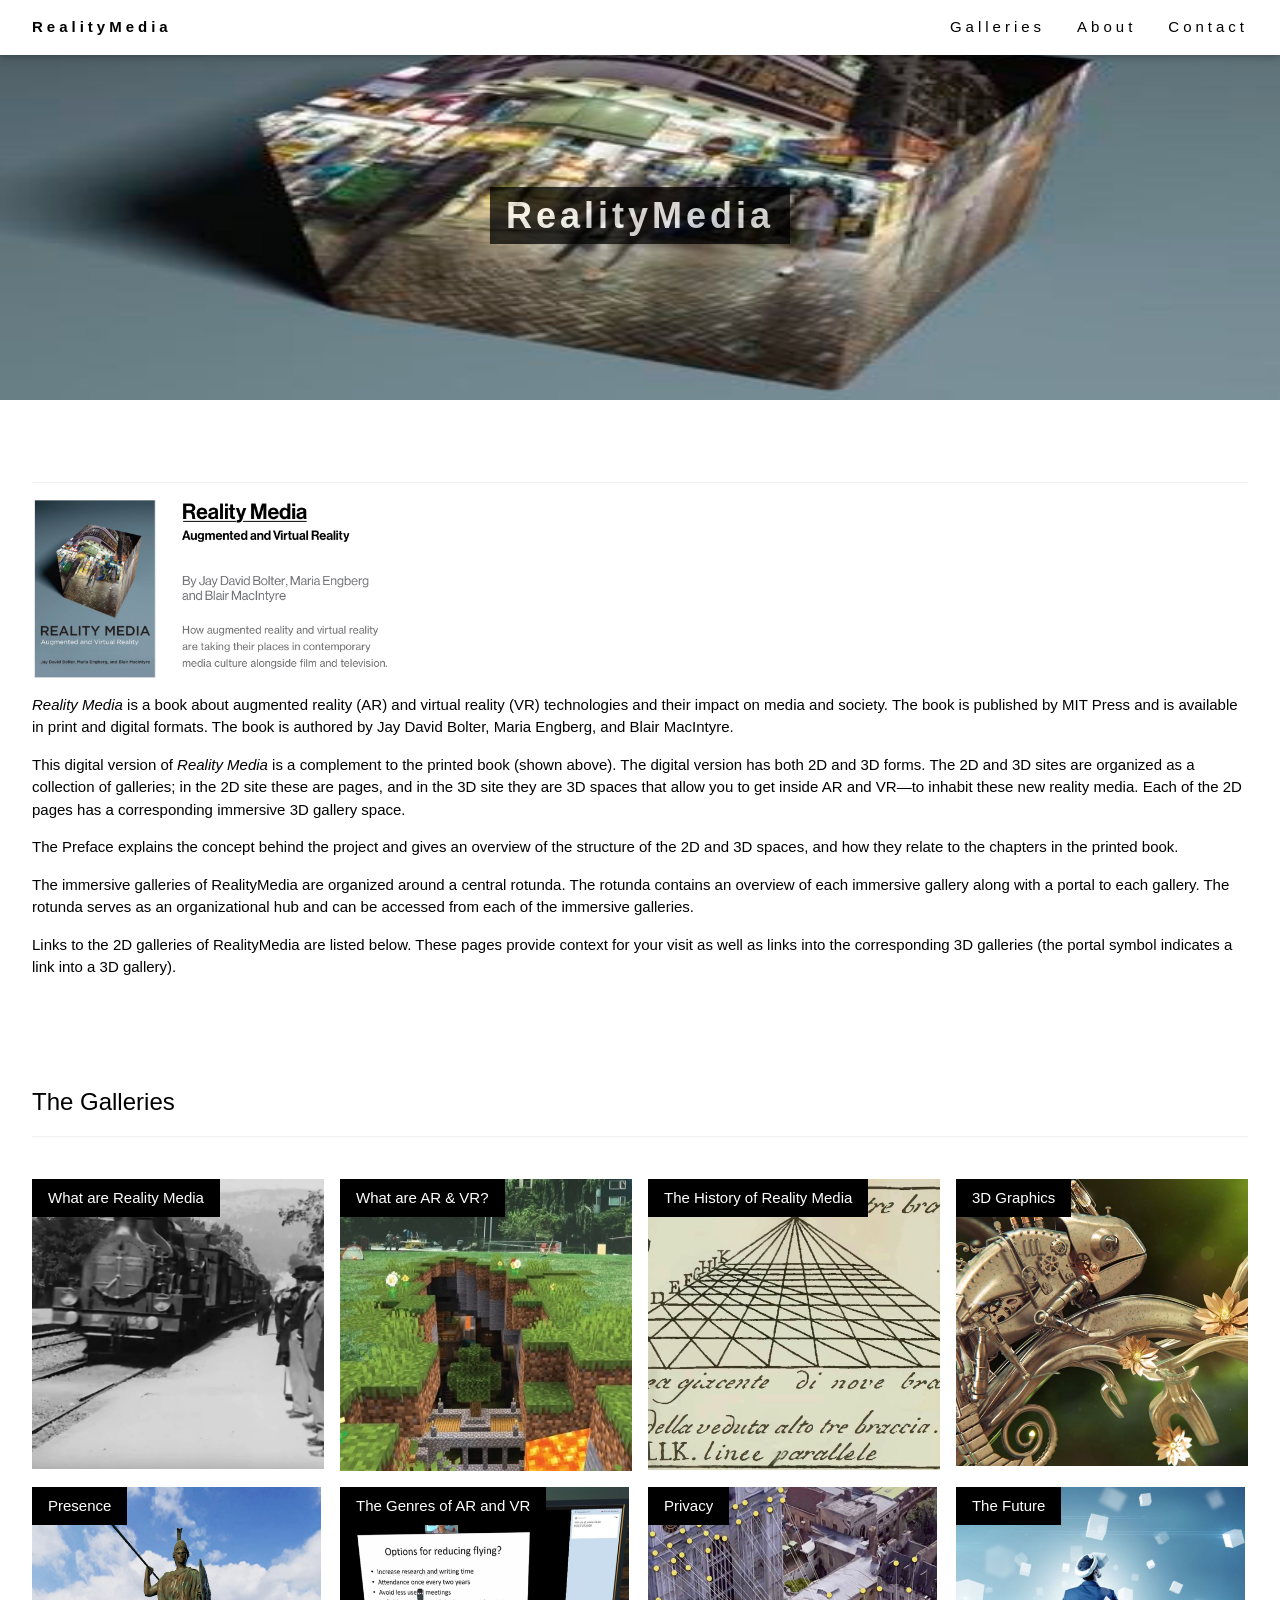
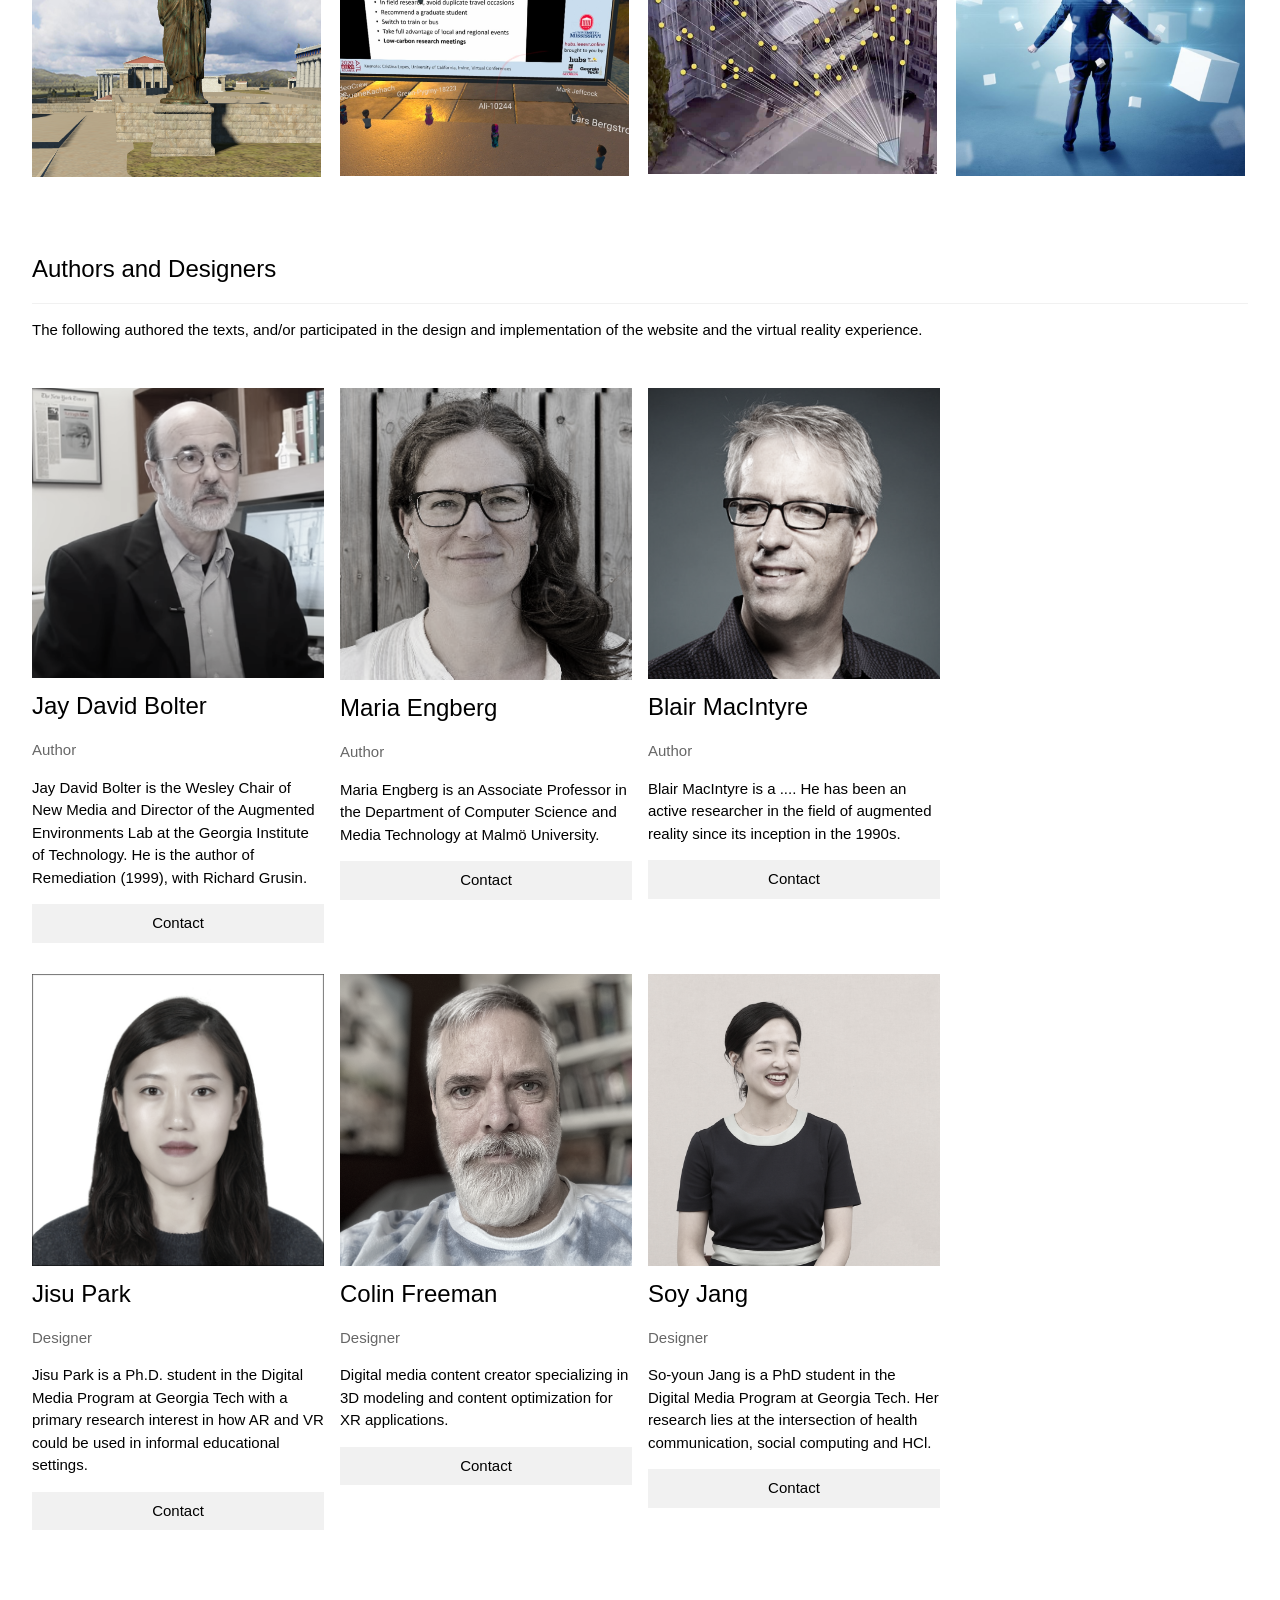
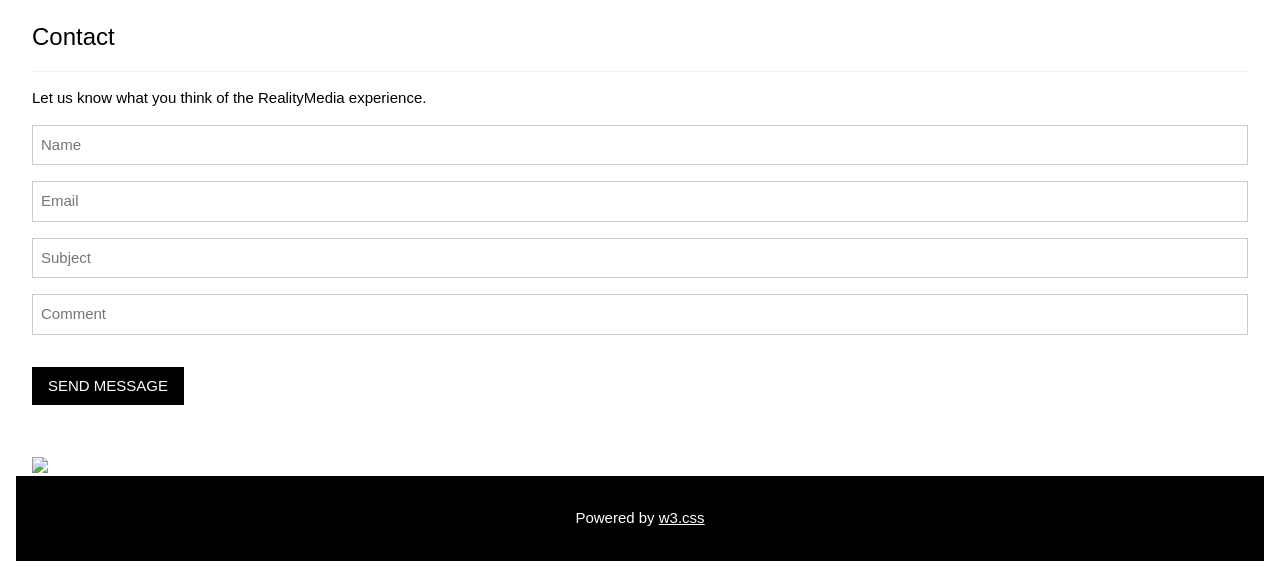
==== index.html @ 4203e42a "text and graphics Worked on text and graphics in index.html and the realitymedia content page." ====
<!DOCTYPE html>
<html>
<head>
<title>Reality Media</title>
<meta charset="UTF-8">
<meta name="viewport" content="width=device-width, initial-scale=1">
<link rel="stylesheet" href="https://www.w3schools.com/w3css/4/w3.css">
</head>
<body>

<!-- Navbar (sit on top) -->
<div class="w3-top">
  <div class="w3-bar w3-white w3-wide w3-padding w3-card">
    <a href="#home" class="w3-bar-item w3-button"><b>RealityMedia</b></a>
    <!-- Float links to the right. Hide them on small screens -->
    <div class="w3-right w3-hide-small">
      <a href="#chapters" class="w3-bar-item w3-button">Galleries</a>
      <a href="#about" class="w3-bar-item w3-button">About</a>
      <a href="#contact" class="w3-bar-item w3-button">Contact</a>
    </div>
  </div>
</div>

<!-- Header -->
<header class="w3-display-container w3-content w3-wide" style="max-width:1500px;" id="home">
  <img class="w3-image" src="assets/thumbnail/book-cover.jpg" alt="Splash" style="width: 100%;height: 400px">
  <div class="w3-display-middle w3-margin-top w3-center">
    <h1 class="w3-xxlarge w3-text-white"><span class="w3-padding w3-black w3-opacity-min"><b>RealityMedia</b></span></h1>
  </div>
</header>

<!-- Page content -->
<div class="w3-content w3-padding" style="max-width:1564px">

  <!-- Precis Section -->
  <div class="w3-container w3-padding-32" id="teaser">
    <h3 class="w3-border-bottom w3-border-light-grey w3-padding-16"></h3>
    <p></p>
    <div class="right-side">
      <a class="exlink" href="https://mitpress.mit.edu/books/reality-media"><img src="assets/book/mit-press-image.png" style="width: 30%" ></img></a>
    </div>
    <p>
      <i>Reality Media</i> is a book about augmented reality (AR) and virtual reality (VR) technologies and their impact on media and society. The book is published by MIT Press and is available in print and digital formats. The book is authored by Jay David Bolter, Maria Engberg, and Blair MacIntyre.
    <p>
      This digital version of <i>Reality Media</i> is a complement to the printed book (shown above). The digital version has both 2D and 3D forms.
      The 2D and 3D sites are organized as a collection of galleries; in the 2D site these are pages, and in the 3D site they are 3D spaces that allow you to get inside AR and VR—to inhabit these new reality media. Each of the 2D pages has a corresponding immersive 3D gallery space.
    </p>
    <p>
      The Preface explains the concept behind the project and gives an overview of the structure of the 2D and 3D spaces, and how they relate to the chapters in the printed book.
    </p>
    <p>
      The immersive galleries of RealityMedia are organized around a central rotunda. The rotunda contains an overview of each immersive gallery along with a portal to each gallery. The rotunda serves as an organizational hub and can be accessed from each of the immersive galleries.
    </p>
    <p>
      Links to the 2D galleries of RealityMedia are listed below. These pages provide context for your visit as well as links into the corresponding 3D galleries (the portal symbol  indicates a link into a 3D gallery).
    </p>
  </div>
  <!-- Project Section -->
  <div class="w3-container w3-padding-32" id="chapters">
    <h3 class="w3-border-bottom w3-border-light-grey w3-padding-16">The Galleries</h3>
  </div>

  <div class="w3-row-padding">
    <div class="w3-col l3 m6 w3-margin-bottom">
      <div class="w3-display-container">
        <div class="w3-display-topleft w3-black w3-padding">What are Reality Media</div>
        <img src="assets/hero/laciotat_still.png" alt="Degrees" style="width:100%">
      </div>
    </div>
    
    <div class="w3-col l3 m6 w3-margin-bottom">
      <div class="w3-display-container">
        <div class="w3-display-topleft w3-black w3-padding">What are AR & VR?</div>
        <img src="assets/hero/ch1-minecraft-ar.jpg" alt="Minecraft" style="width:100%">
      </div>
    </div>
    <div class="w3-col l3 m6 w3-margin-bottom">
      <div class="w3-display-container">
        <div class="w3-display-topleft w3-black w3-padding">The History of Reality Media</div>
        <img src="assets/hero/ch2-brunelleschi.jpg" alt="History" style="width:100%">
      </div>
    </div>
    <div class="w3-col l3 m6 w3-margin-bottom">
      <div class="w3-display-container">
        <div class="w3-display-topleft w3-black w3-padding">3D Graphics</div>
        <img src="assets/hero/ch3-zaki-lizard.jpg" alt="Graphics" style="width:100%">
      </div>
    </div>
  </div>

  <div class="w3-row-padding">
    <div class="w3-col l3 m6 w3-margin-bottom">
      <div class="w3-display-container">
        <div class="w3-display-topleft w3-black w3-padding">Presence</div>
        <img src="assets/hero/ch5-promachos.png" alt="Presence" style="width:99%">
      </div>
    </div>
    <div class="w3-col l3 m6 w3-margin-bottom">
      <div class="w3-display-container">
        <div class="w3-display-topleft w3-black w3-padding">The Genres of AR and VR</div>
        <img src="assets/hero/ch6-genres.jpg" alt="Genres" style="width:99%">
      </div>
    </div>
    <div class="w3-col l3 m6 w3-margin-bottom">
      <div class="w3-display-container">
        <div class="w3-display-topleft w3-black w3-padding">Privacy</div>
        <img src="assets/hero/ch9-privacy.jpg" alt="Privacy" style="width:99%">
      </div>
    </div>
    <div class="w3-col l3 m6 w3-margin-bottom">
      <div class="w3-display-container">
        <div class="w3-display-topleft w3-black w3-padding">The Future</div>
        <img src="assets/hero/ch10-future.jpg" alt="Future" style="width:99%">
      </div>
    </div>
  </div>
  
  <!-- About Section -->
  <div class="w3-container w3-padding-32" id="about">
    <h3 class="w3-border-bottom w3-border-light-grey w3-padding-16">Authors and Designers</h3>
    <p> The following authored the texts, and/or participated in the design and implementation of the website and the virtual reality experience.</p>
    </p>
  </div>
  <!-- Authors Row -->
  <div class="w3-row-padding w3-grayscale">
    <div class="w3-col l3 m6 w3-margin-bottom">
      <img src="assets/book/ch-authors/jay.png" alt="Jay" style="width:100%">
      <h3>Jay David Bolter</h3>
      <p class="w3-opacity">Author</p>
      <p>Jay David Bolter is the Wesley Chair of New Media and Director of the Augmented Environments Lab at the Georgia Institute of Technology. He is the author of Remediation (1999), with Richard Grusin.</p>
      <p><button class="w3-button w3-light-grey w3-block">Contact</button></p>
    </div>
    <div class="w3-col l3 m6 w3-margin-bottom">
      <img src="assets/book/ch-authors/maria.jpg" alt="Maria" style="width:100%">
      <h3>Maria Engberg</h3>
      <p class="w3-opacity">Author</p>
      <p>Maria Engberg is an Associate Professor in the Department of Computer Science and Media Technology at Malmö University.</p>
      <p><button class="w3-button w3-light-grey w3-block">Contact</button></p>
    </div>
    <div class="w3-col l3 m6 w3-margin-bottom">
      <img src="assets/book/ch-authors/blair-dark-glasses.png" alt="Blair" style="width:100%">
      <h3>Blair MacIntyre</h3>
      <p class="w3-opacity">Author</p>
      <p>Blair MacIntyre is a .... He has been an active researcher in the field of augmented reality since its inception in the 1990s.</p>
      <p><button class="w3-button w3-light-grey w3-block">Contact</button></p>
    </div>
  </div>
  <!-- Designers Row -->
  <div class="w3-row-padding w3-grayscale">
    <div class="w3-col l3 m6 w3-margin-bottom">
      <img src="assets/book/ch-authors/jisu.png" alt="Jisu" style="width:100%">
      <h3>Jisu Park</h3>
      <p class="w3-opacity">Designer</p>
      <p>Jisu Park is a Ph.D. student in the Digital Media Program at Georgia Tech with a primary research interest in how AR and VR could be used in informal educational settings.</p>
      <p><button class="w3-button w3-light-grey w3-block">Contact</button></p>
    </div>
    <div class="w3-col l3 m6 w3-margin-bottom">
      <img src="assets/book/ch-authors/colin.png" alt="Colin" style="width:100%">
      <h3>Colin Freeman</h3>
      <p class="w3-opacity">Designer</p>
      <p>Digital media content creator specializing in 3D modeling and content optimization for XR applications.</p>
      <p><button class="w3-button w3-light-grey w3-block">Contact</button></p>
    </div>
    <div class="w3-col l3 m6 w3-margin-bottom">
      <img src="assets/book/ch-authors/soy.png" alt="Soy" style="width:100%">
      <h3>Soy Jang</h3>
      <p class="w3-opacity">Designer</p>
      <p>So-youn Jang is a PhD student in the Digital Media Program at Georgia Tech. Her research lies at the intersection of health communication, social computing and HCl.</p>
      <p><button class="w3-button w3-light-grey w3-block">Contact</button></p>
    </div>
  </div>
  <!-- Contact Section -->
  <div class="w3-container w3-padding-32" id="contact">
    <h3 class="w3-border-bottom w3-border-light-grey w3-padding-16">Contact</h3>
    <p>Let us know what you think of the RealityMedia experience.</p>
    <form action="/action_page.php" target="_blank">
      <input class="w3-input w3-border" type="text" placeholder="Name" required name="Name">
      <input class="w3-input w3-section w3-border" type="text" placeholder="Email" required name="Email">
      <input class="w3-input w3-section w3-border" type="text" placeholder="Subject" required name="Subject">
      <input class="w3-input w3-section w3-border" type="text" placeholder="Comment" required name="Comment">
      <button class="w3-button w3-black w3-section" type="submit">
        <i class="fa fa-paper-plane"></i> SEND MESSAGE
      </button>
    </form>
  </div>
  
<!-- Image of location/map -->
<div class="w3-container">
  <img src="/w3images/map.jpg" class="w3-image" style="width:100%">
</div>

<!-- Footer -->
<footer class="w3-center w3-black w3-padding-16">
  <p>Powered by <a href="https://www.w3schools.com/w3css/default.asp" title="W3.CSS" target="_blank" class="w3-hover-text-green">w3.css</a></p>
</footer>
<!-- End page content -->
</div>

</body>
</html>
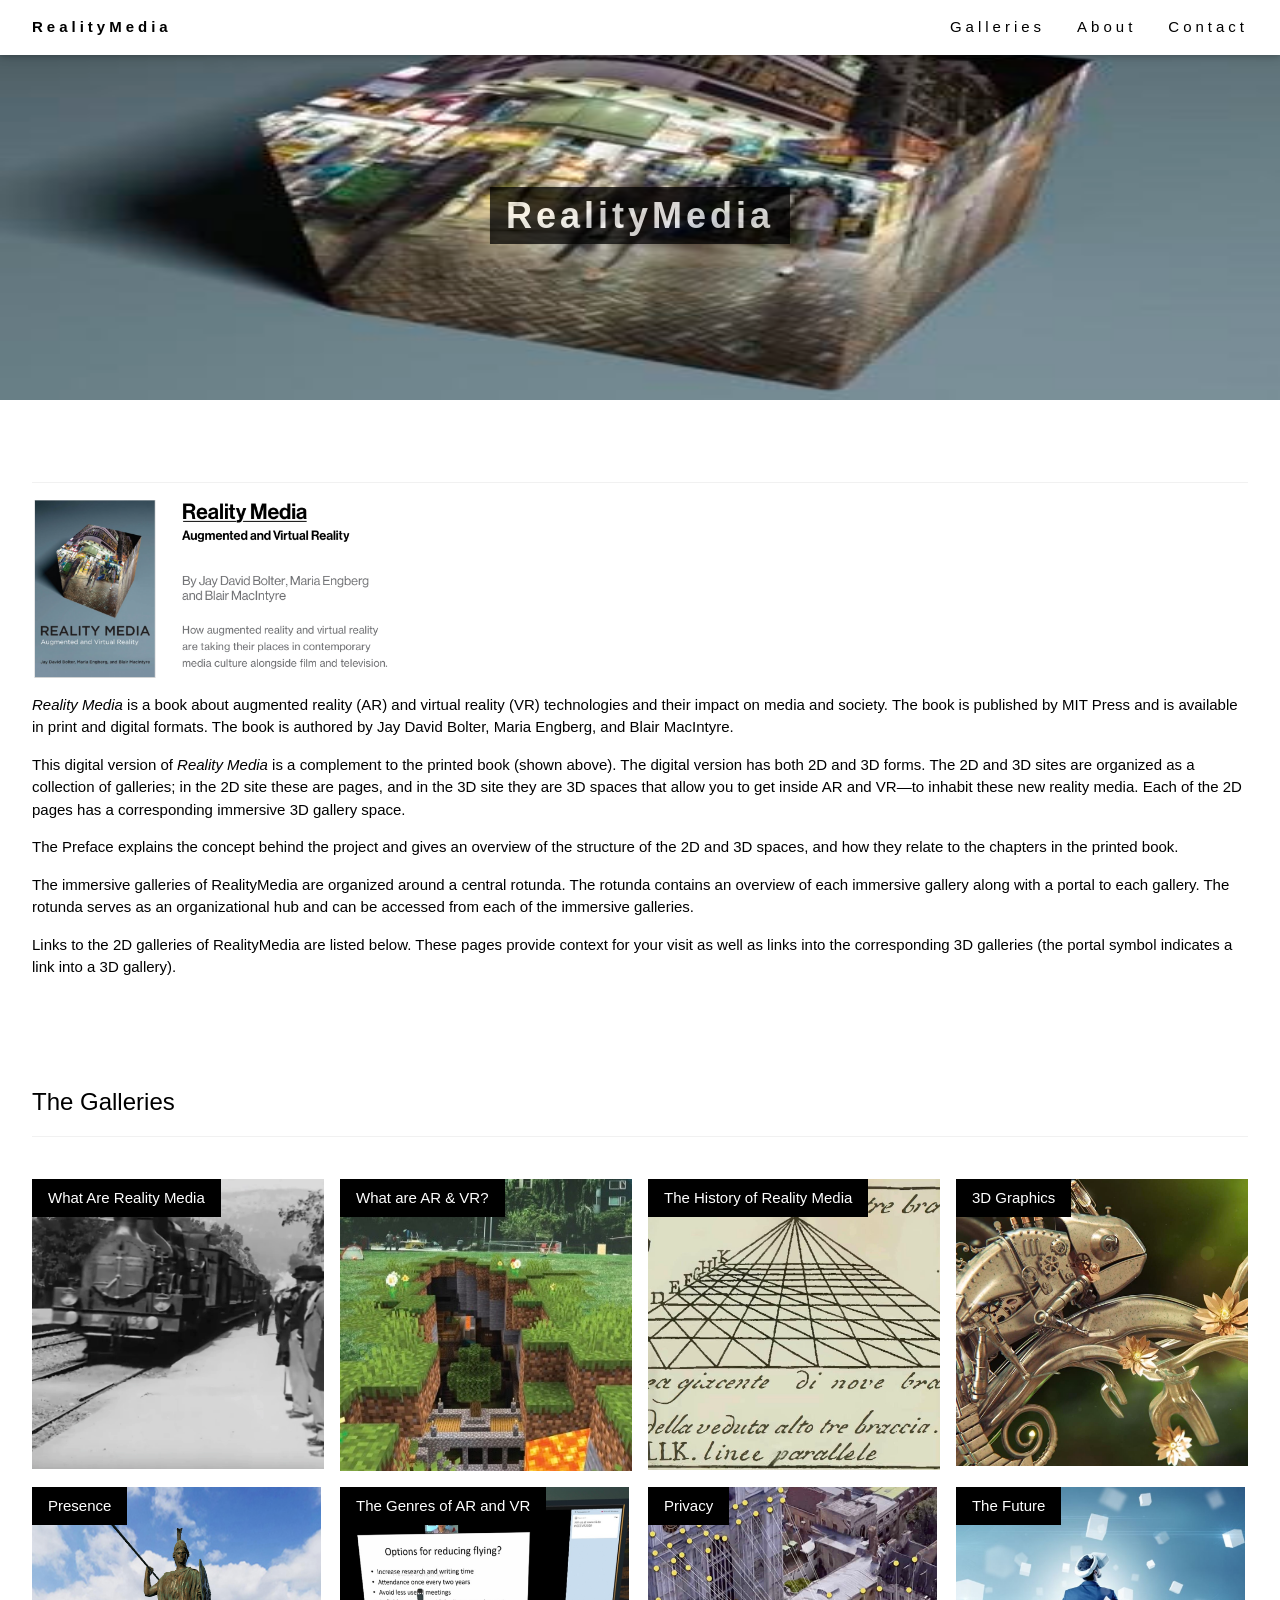
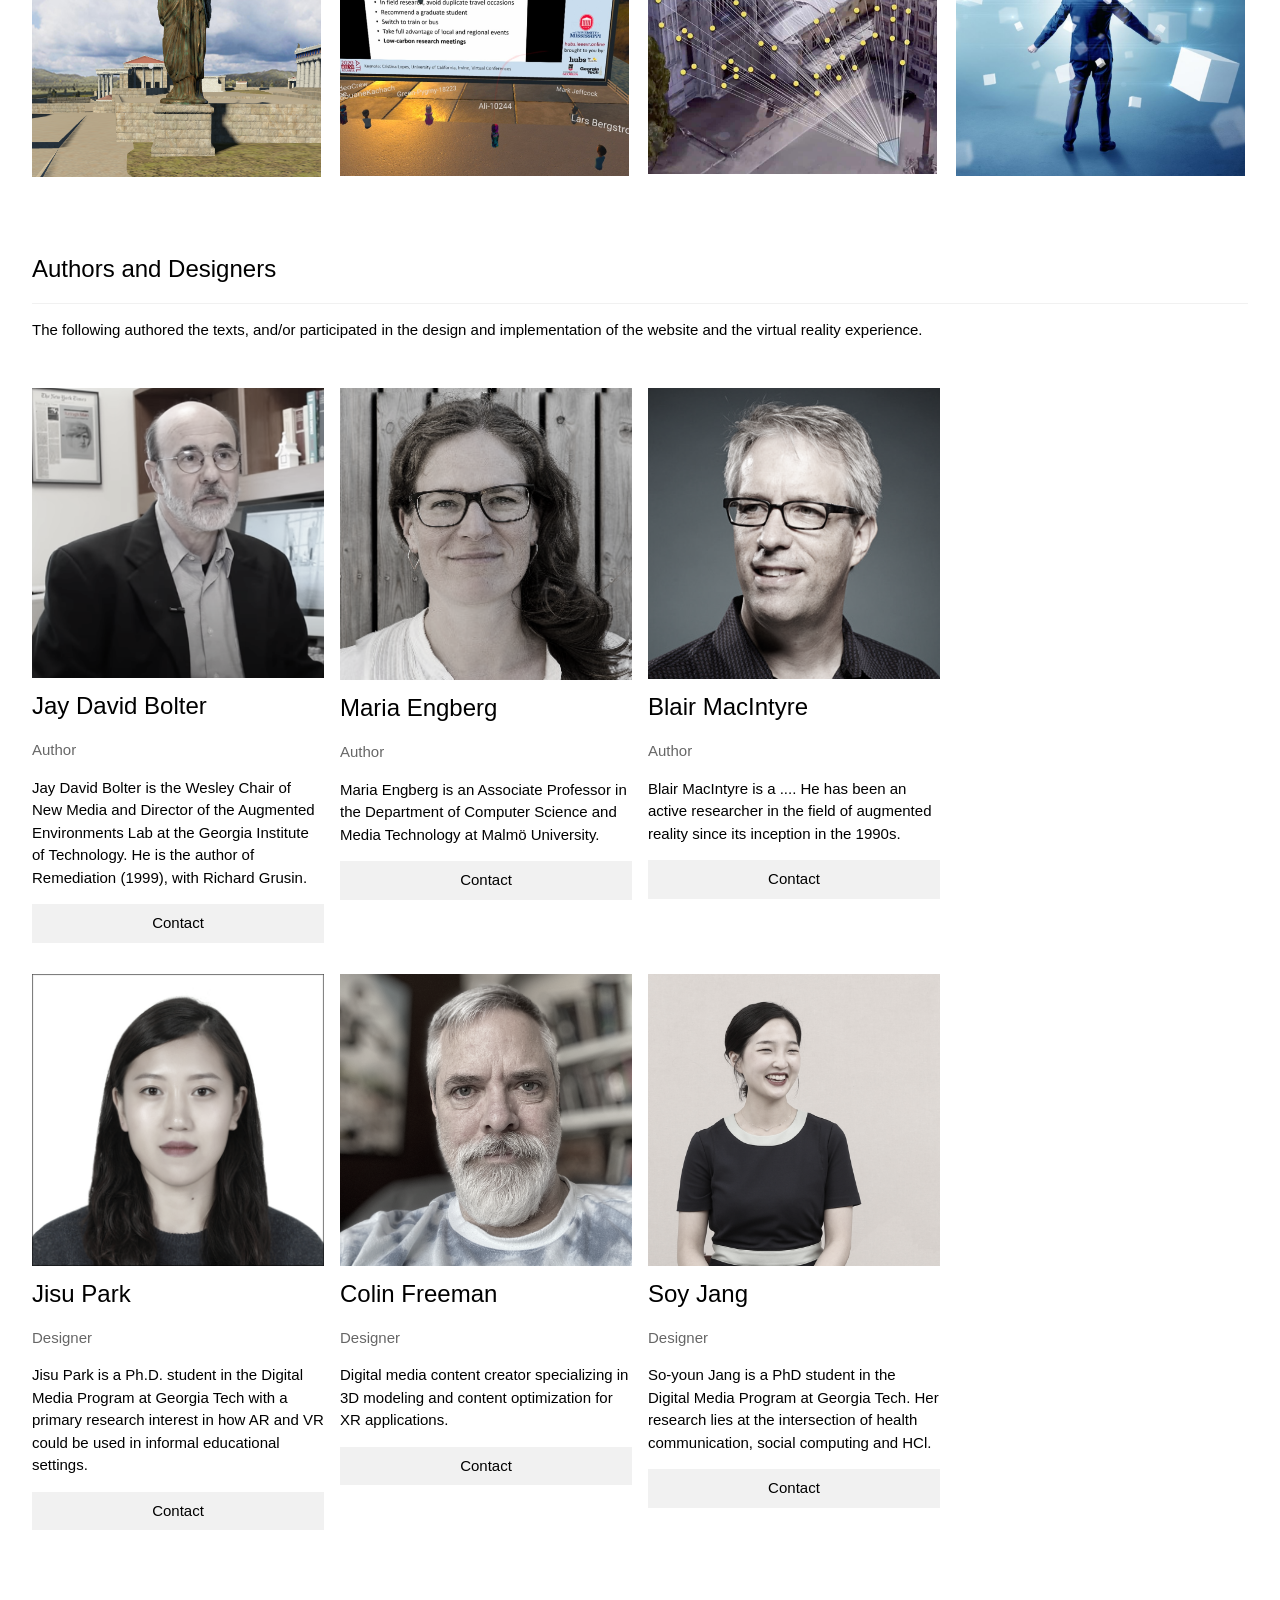
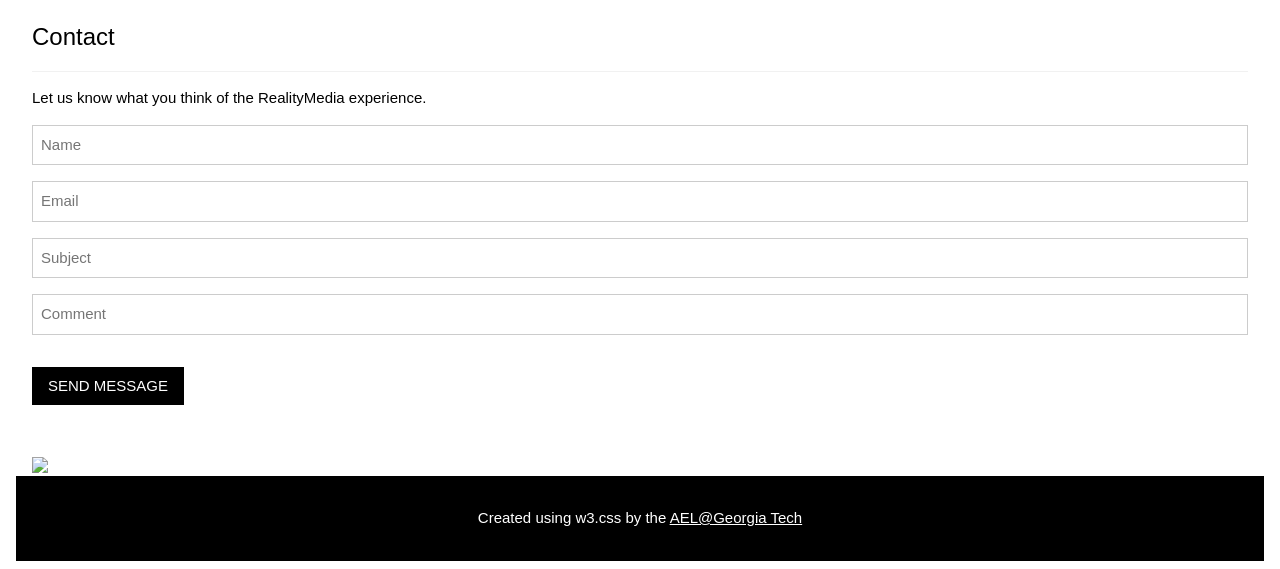
==== commit e16ba02c: "Contents folder and links Worked on adding files to the contents folder for the gallery pages. also " ====
--- a/index.html
+++ b/index.html
@@ -52,7 +52,7 @@
       The immersive galleries of RealityMedia are organized around a central rotunda. The rotunda contains an overview of each immersive gallery along with a portal to each gallery. The rotunda serves as an organizational hub and can be accessed from each of the immersive galleries.
     </p>
     <p>
-      Links to the 2D galleries of RealityMedia are listed below. These pages provide context for your visit as well as links into the corresponding 3D galleries (the portal symbol  indicates a link into a 3D gallery).
+      Links to the 2D galleries of RealityMedia are listed below. These pages provide context for your visit as well as links into the corresponding 3D galleries (the portal symbol indicates a link into a 3D gallery).
     </p>
   </div>
   <!-- Project Section -->
@@ -63,26 +63,26 @@
   <div class="w3-row-padding">
     <div class="w3-col l3 m6 w3-margin-bottom">
       <div class="w3-display-container">
-        <div class="w3-display-topleft w3-black w3-padding">What are Reality Media</div>
-        <img src="assets/hero/laciotat_still.png" alt="Degrees" style="width:100%">
+        <div class="w3-display-topleft w3-black w3-padding"><a href="contents/1-realitymedia.html"></a>What Are Reality Media</div>
+        <img src="assets/hero/laciotat_still.png" alt="LaCiotat" style="width:100%">
       </div>
     </div>
     
     <div class="w3-col l3 m6 w3-margin-bottom">
       <div class="w3-display-container">
-        <div class="w3-display-topleft w3-black w3-padding">What are AR & VR?</div>
+        <div class="w3-display-topleft w3-black w3-padding"><a href="contents/2-AR&VR.html"></a>What are AR & VR?</div>
         <img src="assets/hero/ch1-minecraft-ar.jpg" alt="Minecraft" style="width:100%">
       </div>
     </div>
     <div class="w3-col l3 m6 w3-margin-bottom">
       <div class="w3-display-container">
-        <div class="w3-display-topleft w3-black w3-padding">The History of Reality Media</div>
+        <div class="w3-display-topleft w3-black w3-padding"><a href="contents/3-History.html"></a>The History of Reality Media</div>
         <img src="assets/hero/ch2-brunelleschi.jpg" alt="History" style="width:100%">
       </div>
     </div>
     <div class="w3-col l3 m6 w3-margin-bottom">
       <div class="w3-display-container">
-        <div class="w3-display-topleft w3-black w3-padding">3D Graphics</div>
+        <div class="w3-display-topleft w3-black w3-padding"><a href="contents/4-graphics.html"></a>3D Graphics</div>
         <img src="assets/hero/ch3-zaki-lizard.jpg" alt="Graphics" style="width:100%">
       </div>
     </div>
@@ -91,25 +91,25 @@
   <div class="w3-row-padding">
     <div class="w3-col l3 m6 w3-margin-bottom">
       <div class="w3-display-container">
-        <div class="w3-display-topleft w3-black w3-padding">Presence</div>
+        <div class="w3-display-topleft w3-black w3-padding"><a href="contents/5-presence.html"></a>Presence</div>
         <img src="assets/hero/ch5-promachos.png" alt="Presence" style="width:99%">
       </div>
     </div>
     <div class="w3-col l3 m6 w3-margin-bottom">
       <div class="w3-display-container">
-        <div class="w3-display-topleft w3-black w3-padding">The Genres of AR and VR</div>
+        <div class="w3-display-topleft w3-black w3-padding"><a href="contents/6-genres.html"></a>The Genres of AR and VR</div>
         <img src="assets/hero/ch6-genres.jpg" alt="Genres" style="width:99%">
       </div>
     </div>
     <div class="w3-col l3 m6 w3-margin-bottom">
       <div class="w3-display-container">
-        <div class="w3-display-topleft w3-black w3-padding">Privacy</div>
+        <div class="w3-display-topleft w3-black w3-padding"><a href="contents/7-privacy.html"></a>Privacy</div>
         <img src="assets/hero/ch9-privacy.jpg" alt="Privacy" style="width:99%">
       </div>
     </div>
     <div class="w3-col l3 m6 w3-margin-bottom">
       <div class="w3-display-container">
-        <div class="w3-display-topleft w3-black w3-padding">The Future</div>
+        <div class="w3-display-topleft w3-black w3-padding"><a href="contents/8-future.html"></a>The Future</div>
         <img src="assets/hero/ch10-future.jpg" alt="Future" style="width:99%">
       </div>
     </div>
@@ -191,7 +191,7 @@
 
 <!-- Footer -->
 <footer class="w3-center w3-black w3-padding-16">
-  <p>Powered by <a href="https://www.w3schools.com/w3css/default.asp" title="W3.CSS" target="_blank" class="w3-hover-text-green">w3.css</a></p>
+  <p>Created using w3.css by the <a href="https://gvu.gatech.edu/research/labs/augmented-environments-lab" target="_blank" class="w3-hover-text-green">AEL@Georgia Tech</a></p>
 </footer>
 <!-- End page content -->
 </div>
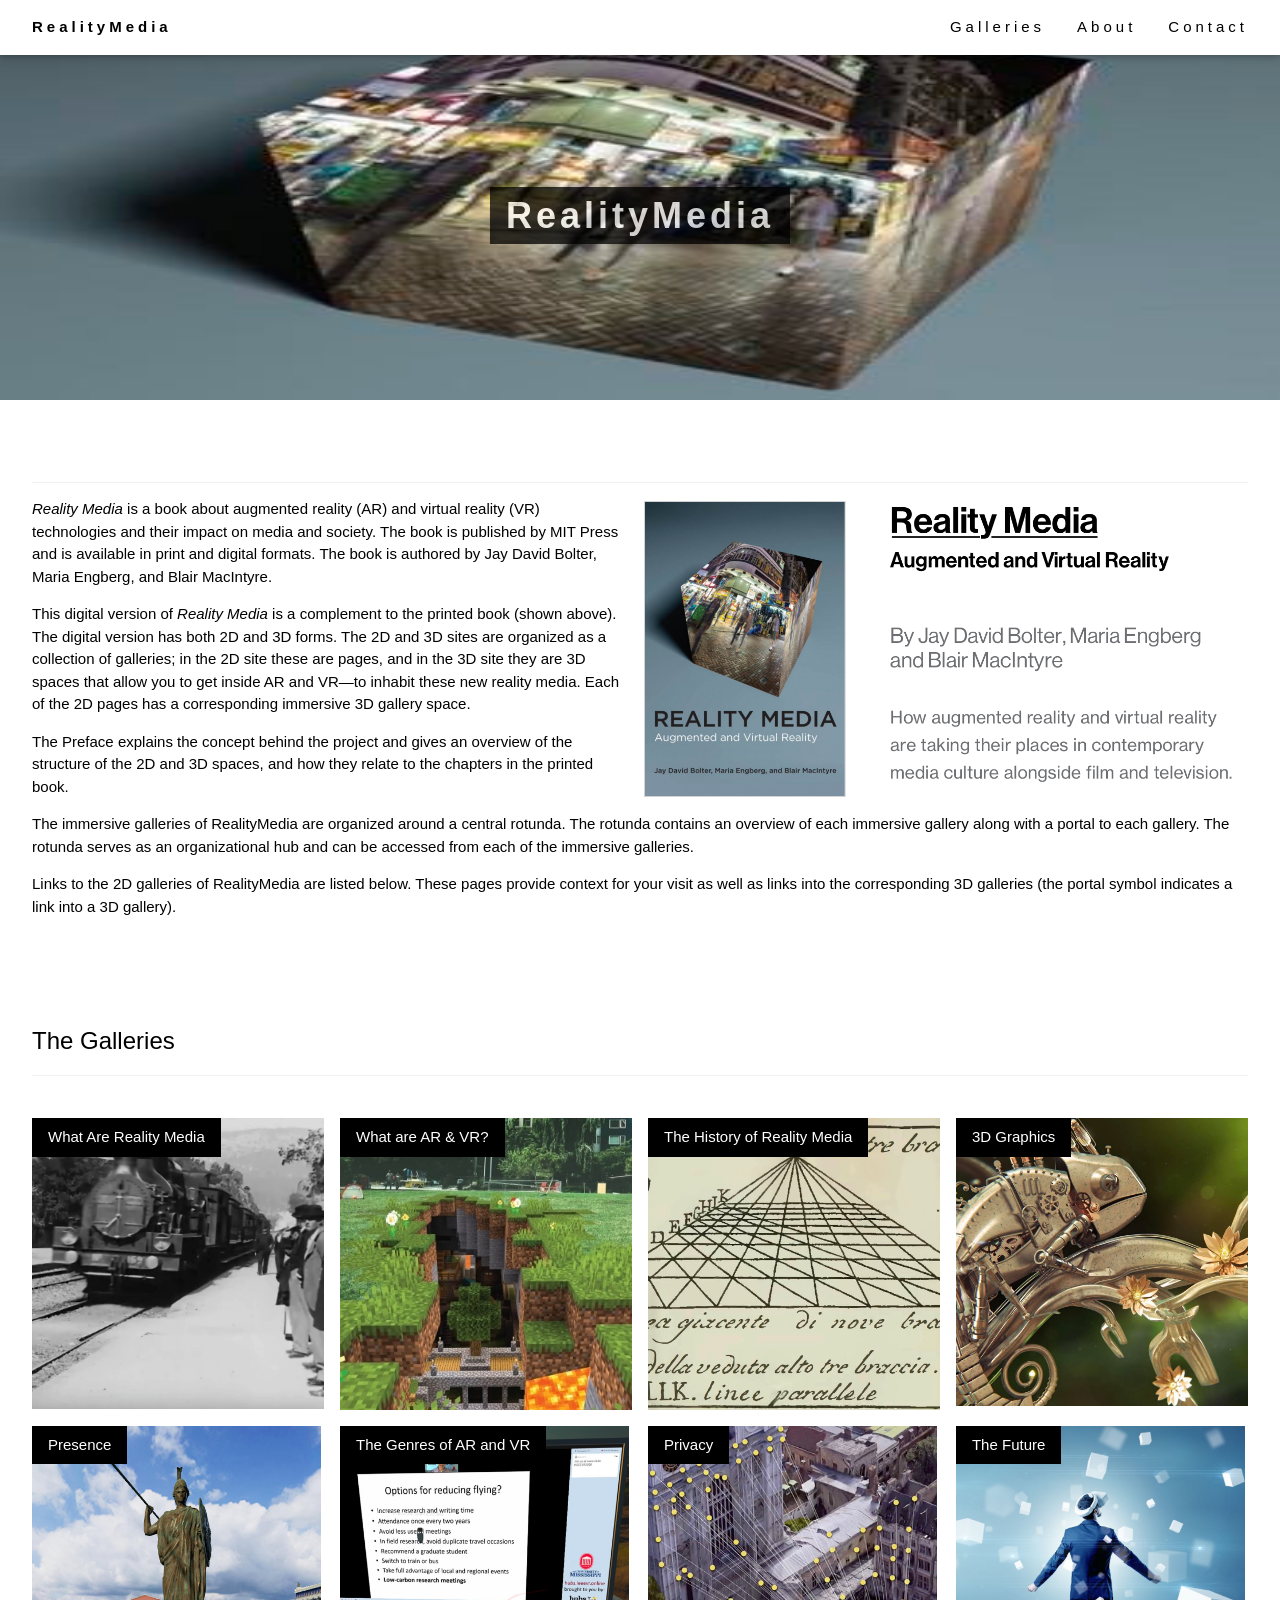
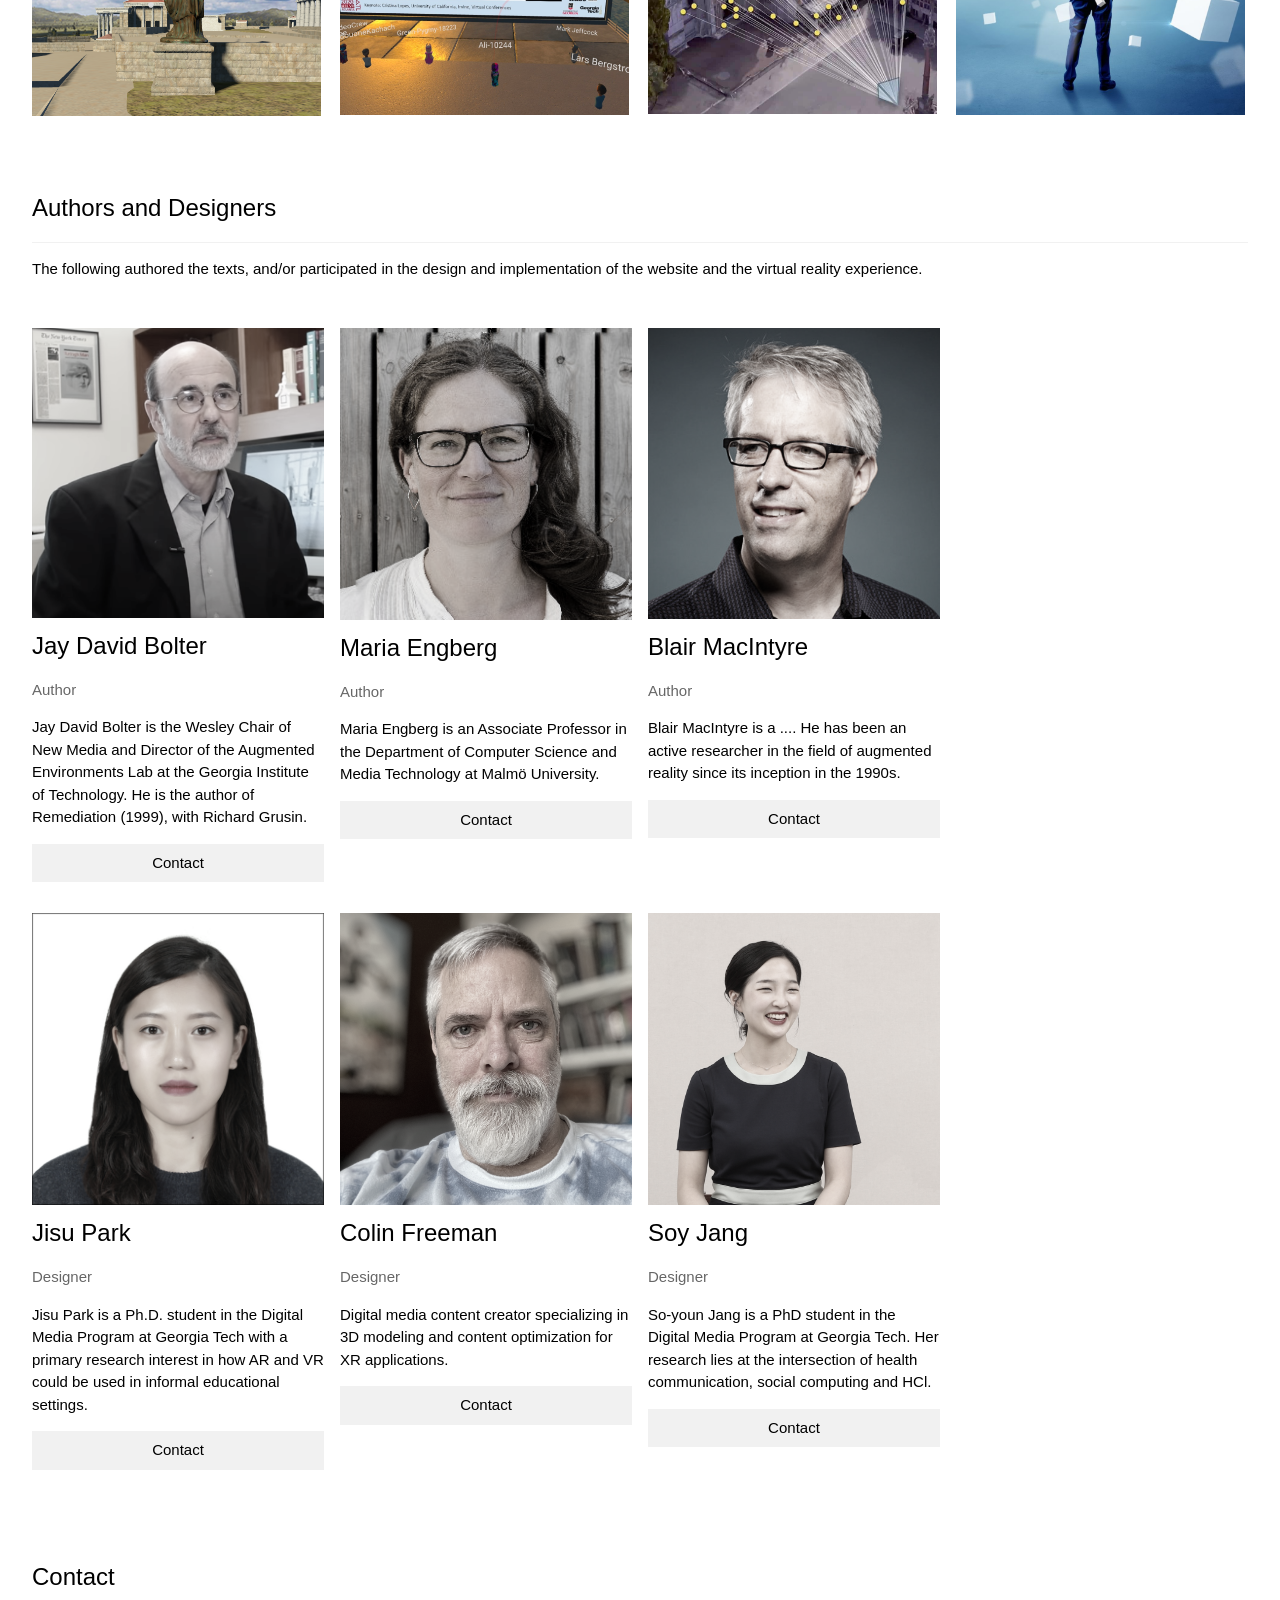
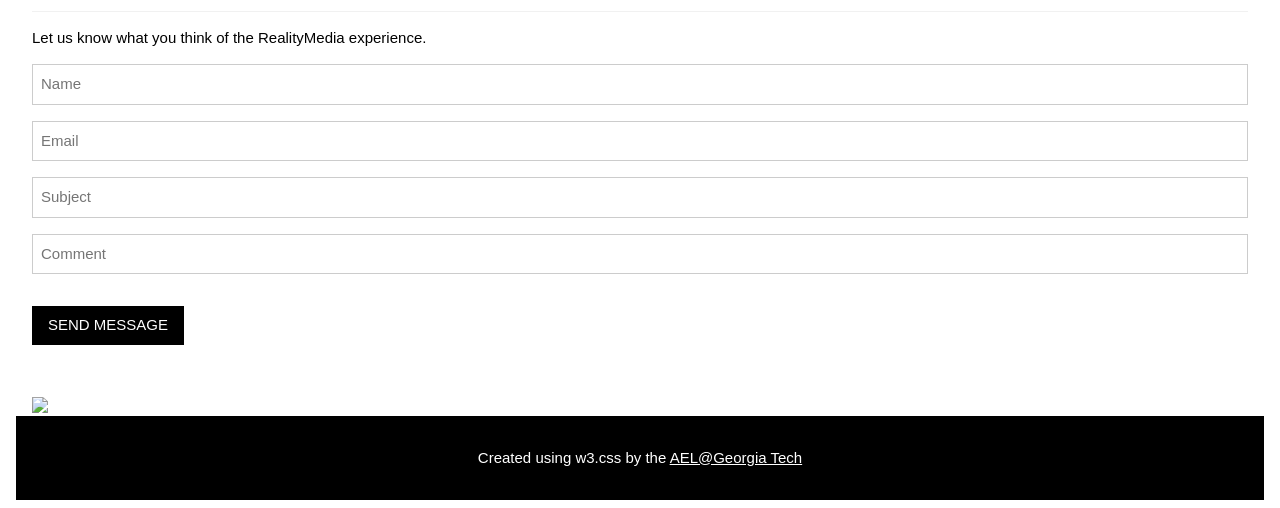
==== commit 969eb983: "Img fix Fixed some image tags so they flush left with the text flowing around it." ====
--- a/index.html
+++ b/index.html
@@ -37,7 +37,7 @@
     <h3 class="w3-border-bottom w3-border-light-grey w3-padding-16"></h3>
     <p></p>
     <div class="right-side">
-      <a class="exlink" href="https://mitpress.mit.edu/books/reality-media"><img src="assets/book/mit-press-image.png" style="width: 30%" ></img></a>
+      <a href="https://mitpress.mit.edu/books/reality-media"><img src="assets/book/mit-press-image.png" class="w3-right" style="margin: 0 0 10px 15px; width: 50%;" ></img></a>
     </div>
     <p>
       <i>Reality Media</i> is a book about augmented reality (AR) and virtual reality (VR) technologies and their impact on media and society. The book is published by MIT Press and is available in print and digital formats. The book is authored by Jay David Bolter, Maria Engberg, and Blair MacIntyre.
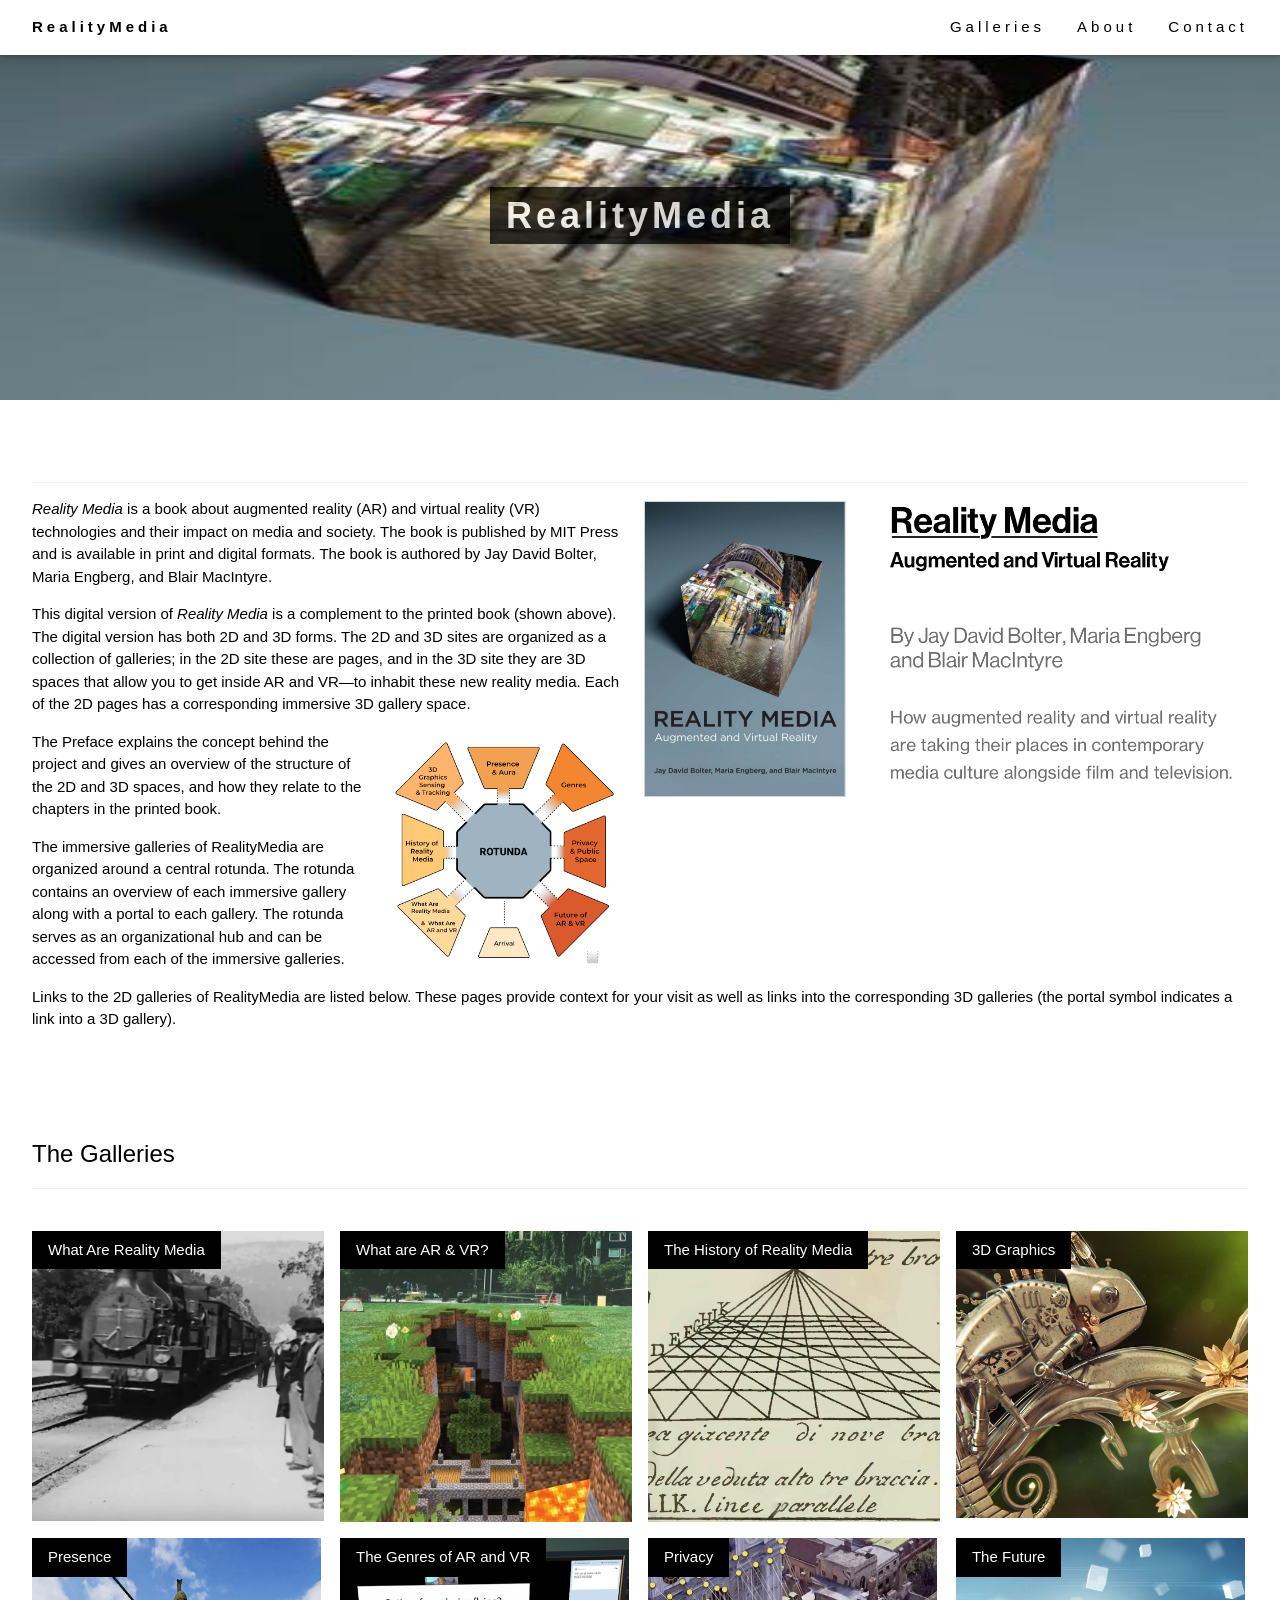
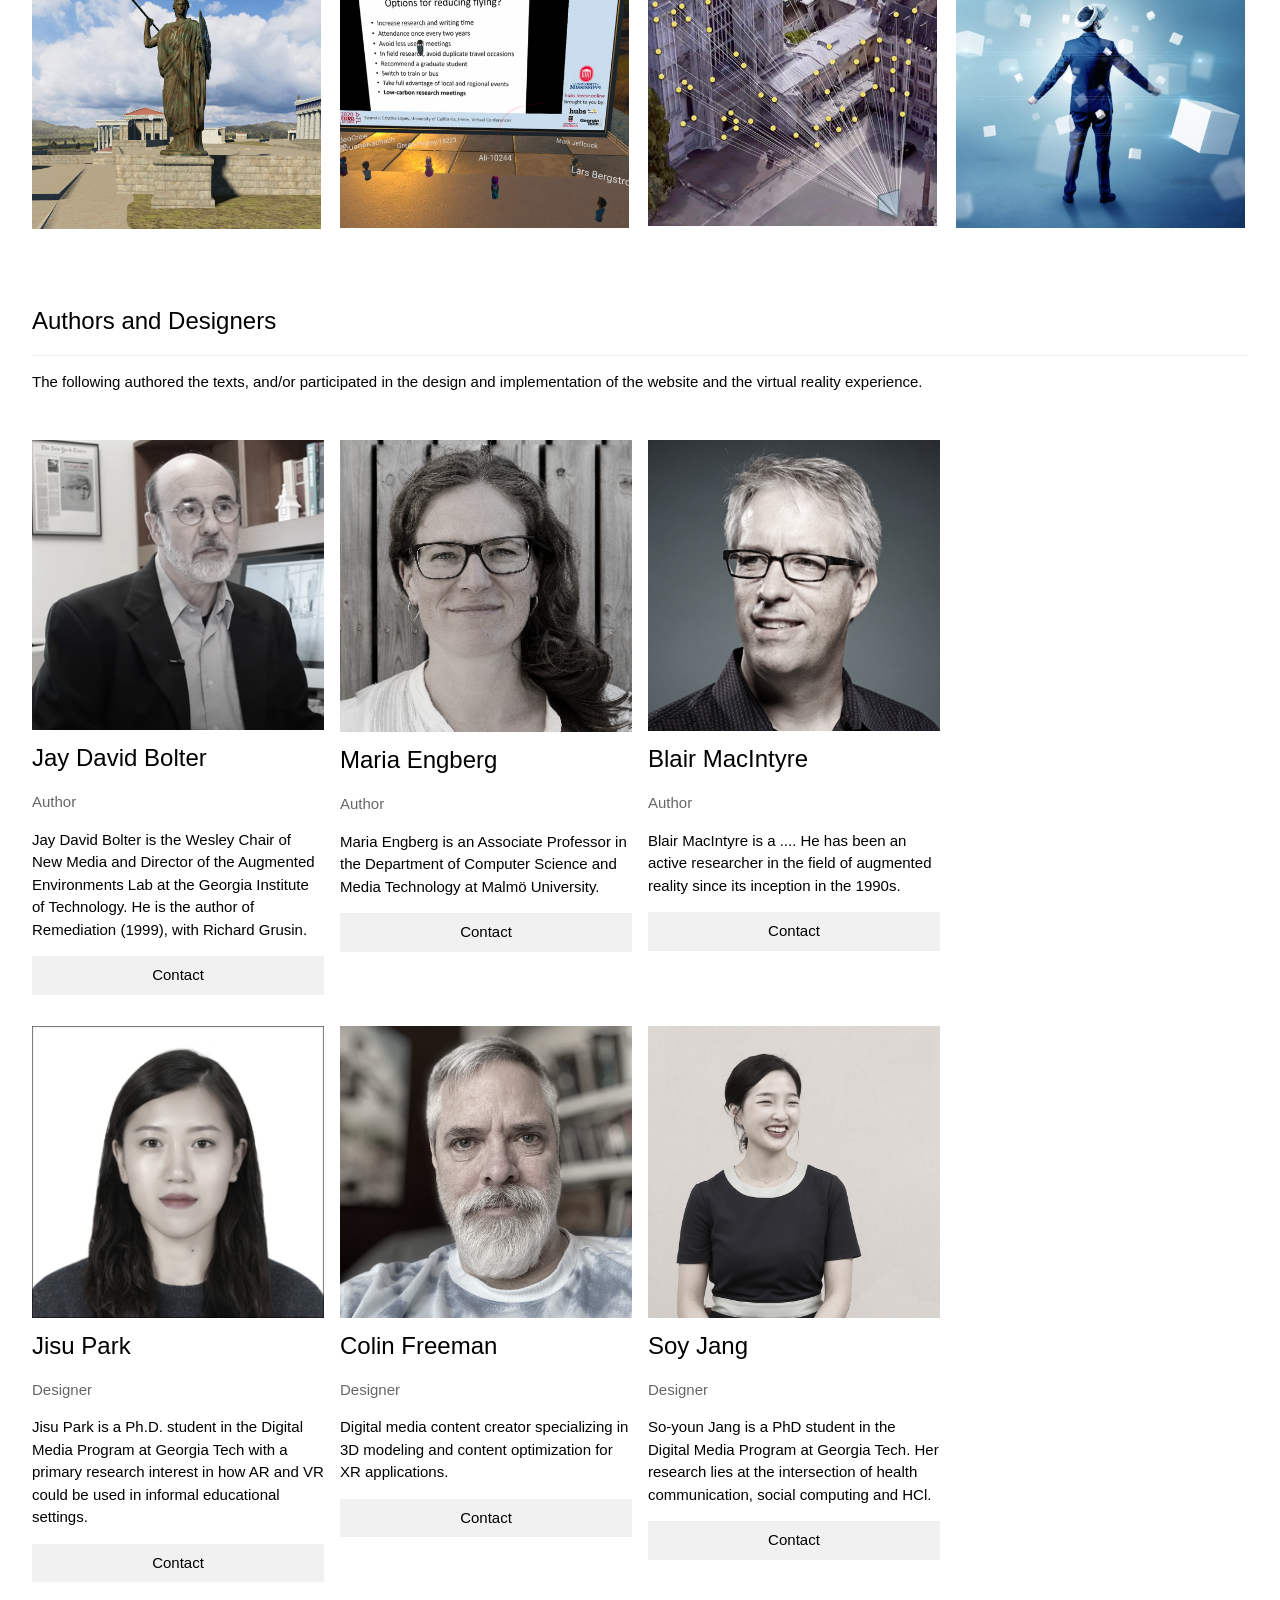
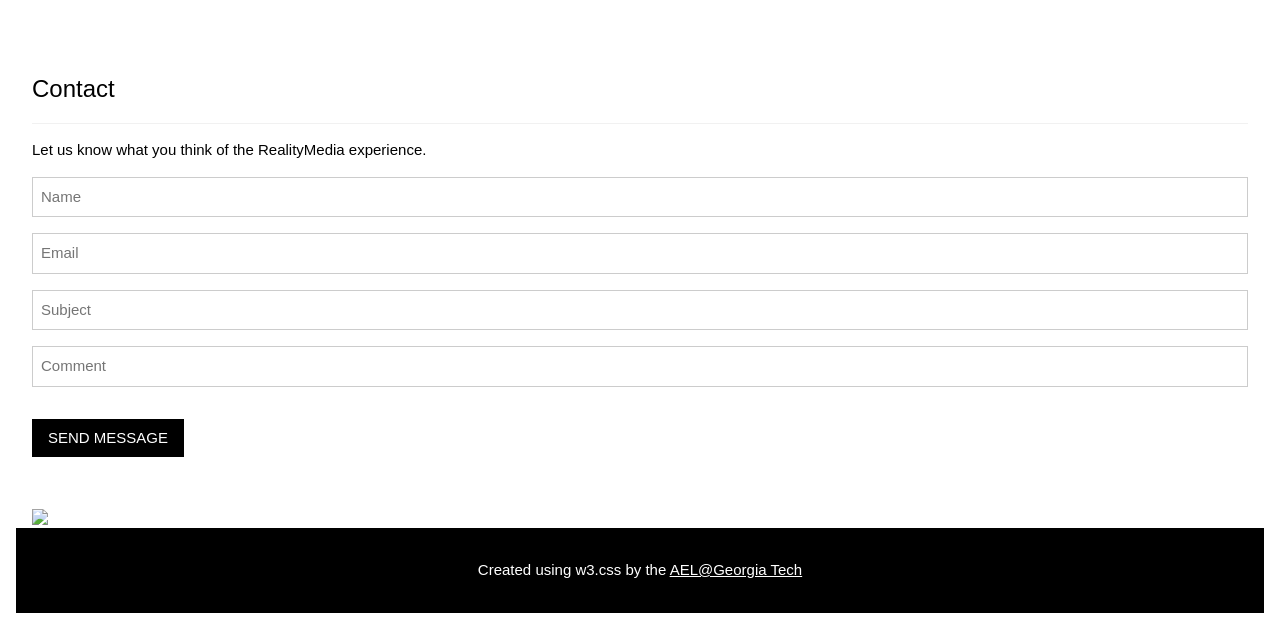
==== commit 46b8670c: "Continuing to add content Adding content into each of the galleries and minor fixes to images etc." ====
--- a/index.html
+++ b/index.html
@@ -46,9 +46,11 @@
       The 2D and 3D sites are organized as a collection of galleries; in the 2D site these are pages, and in the 3D site they are 3D spaces that allow you to get inside AR and VR—to inhabit these new reality media. Each of the 2D pages has a corresponding immersive 3D gallery space.
     </p>
     <p>
-      The Preface explains the concept behind the project and gives an overview of the structure of the 2D and 3D spaces, and how they relate to the chapters in the printed book.
-    </p>
-    <p>
+      <img src="assets/book/realitymediamap-smaller.png" class="w3-right" style="margin: 0 0 10px 15px; width: 20%;" ></img>
+       The Preface explains the concept behind the project and gives an overview of the structure of the 2D and 3D spaces, and how they relate to the chapters in the printed book.
+    </p>
+    <p>
+
       The immersive galleries of RealityMedia are organized around a central rotunda. The rotunda contains an overview of each immersive gallery along with a portal to each gallery. The rotunda serves as an organizational hub and can be accessed from each of the immersive galleries.
     </p>
     <p>
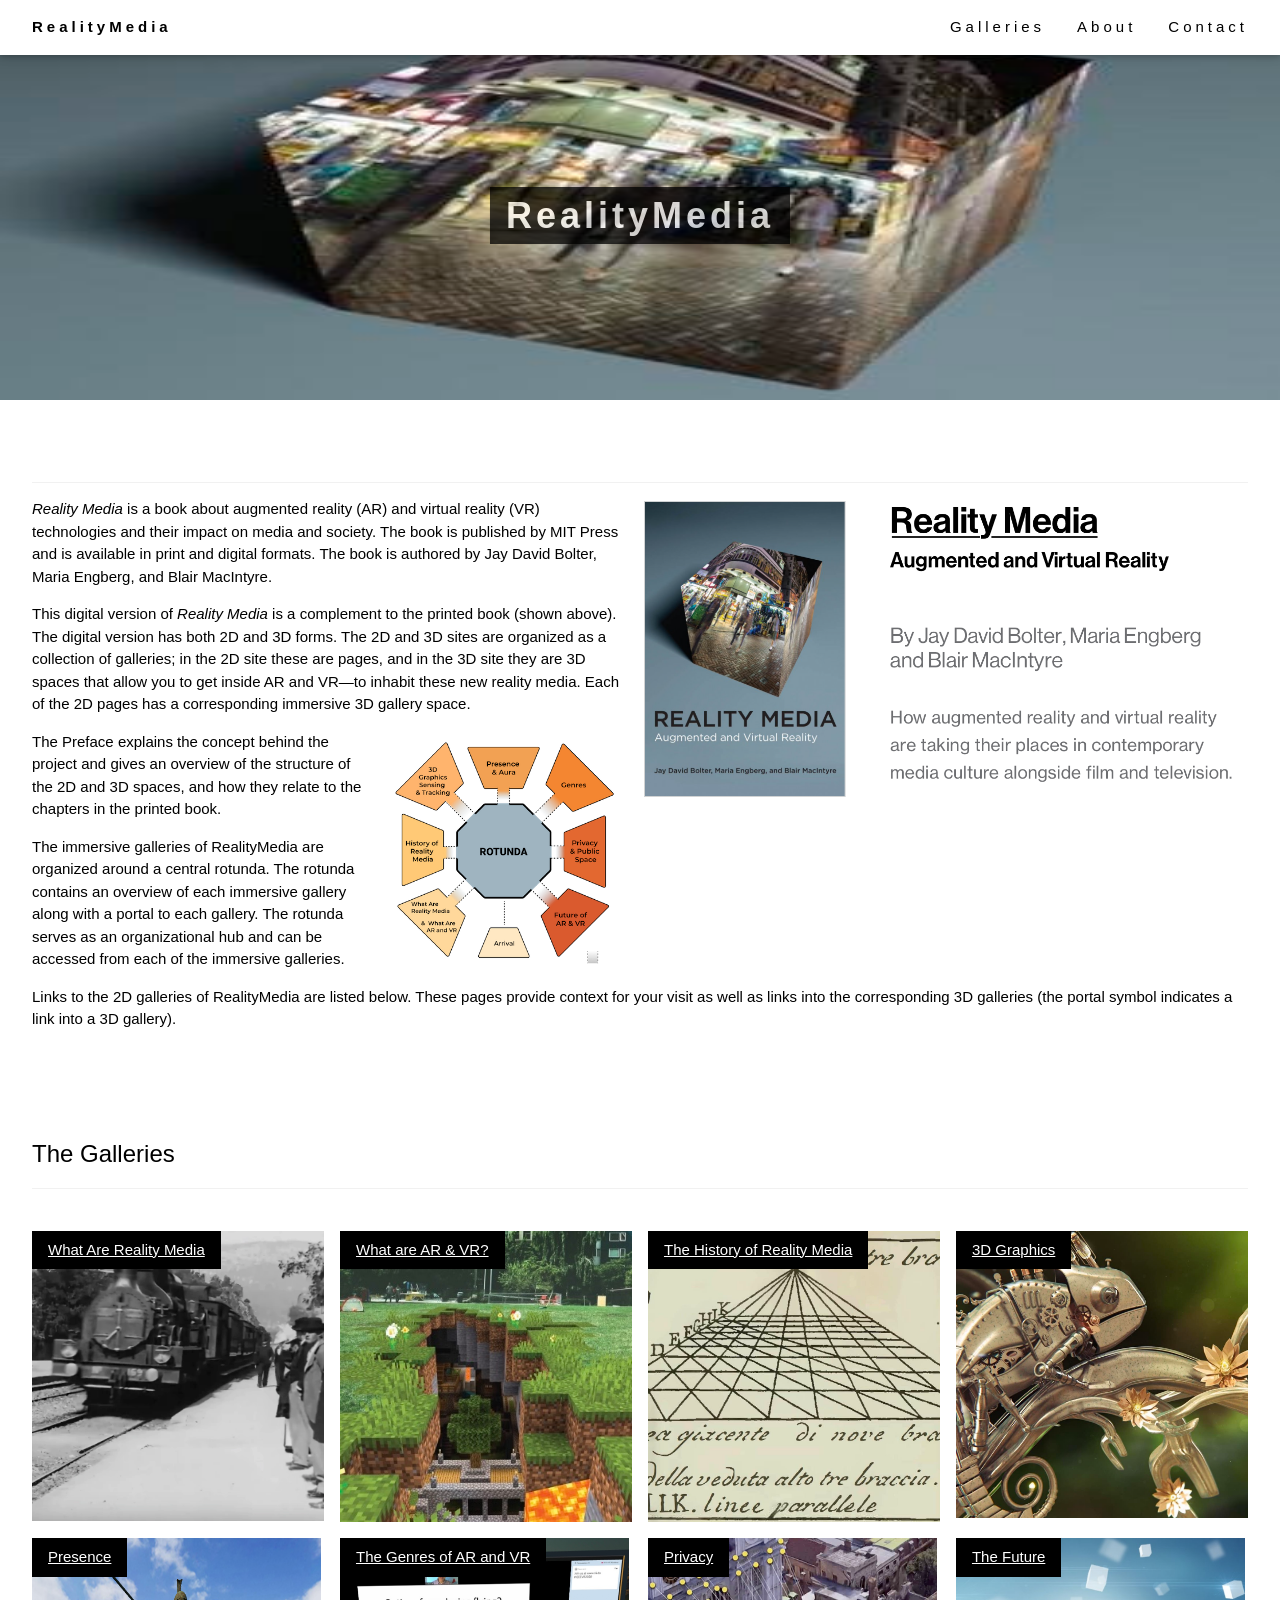
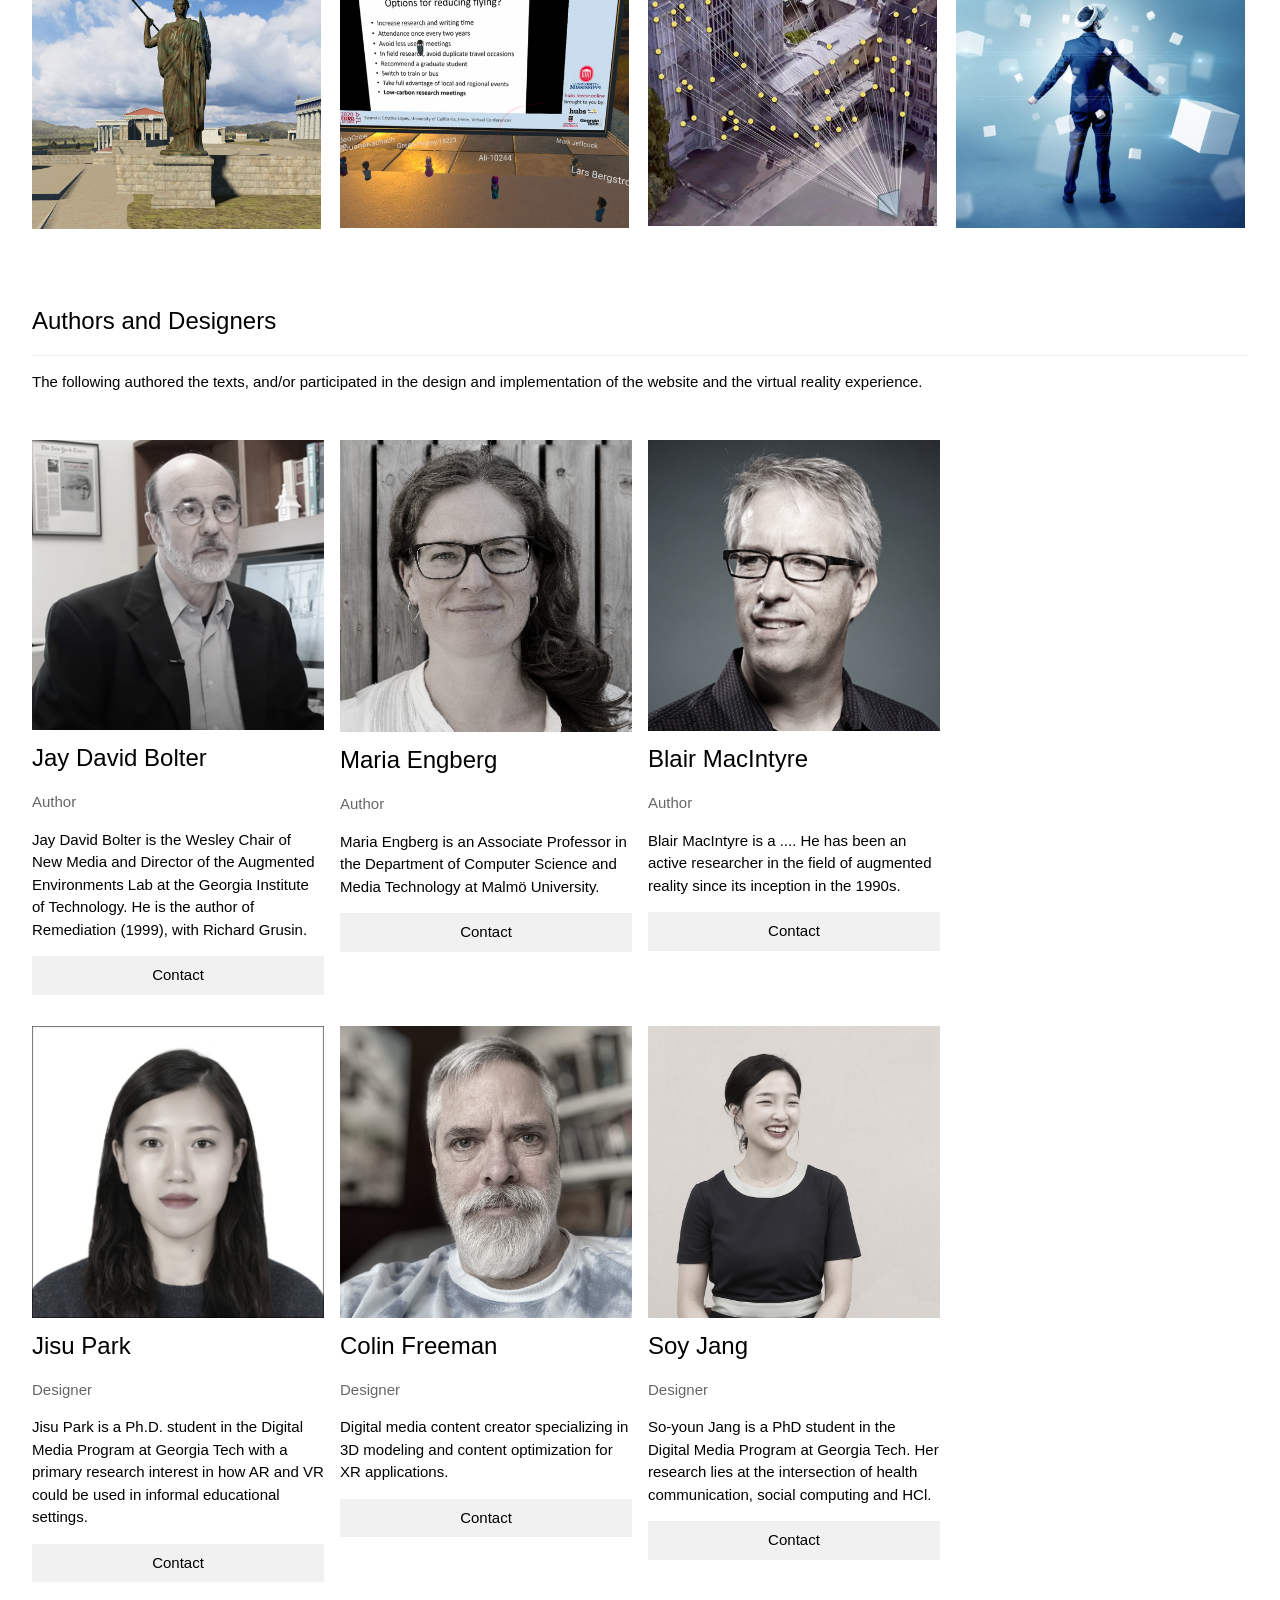
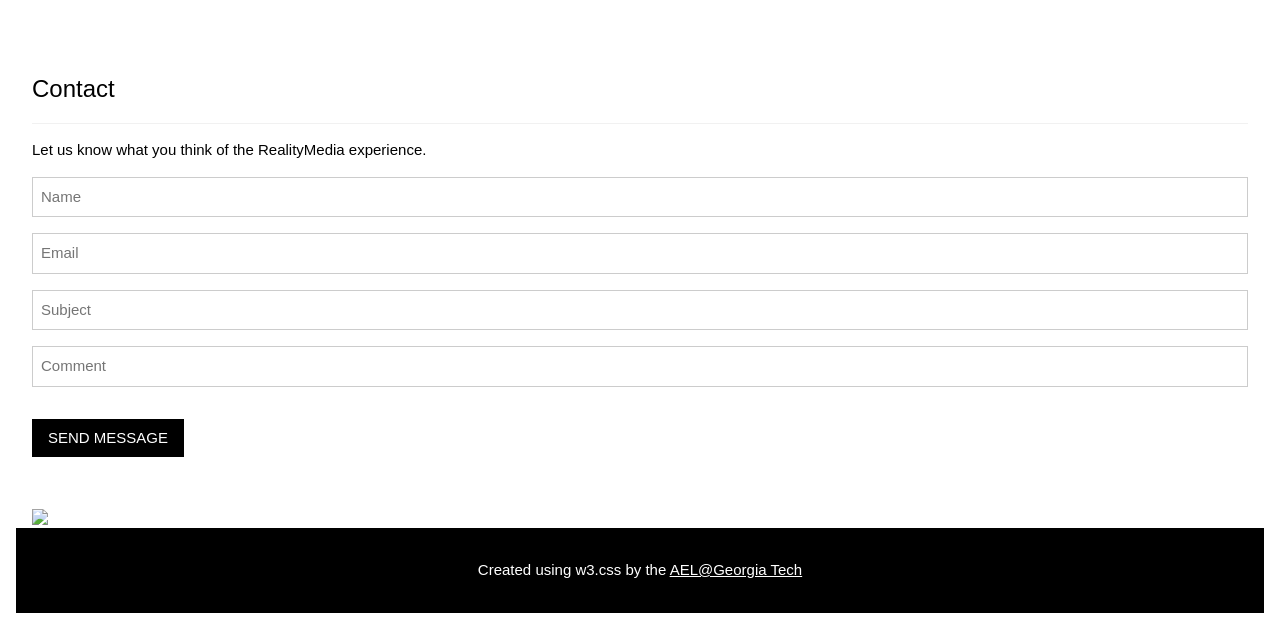
==== commit 28c242a4: "navigation links added to various pages" ====
--- a/index.html
+++ b/index.html
@@ -65,26 +65,26 @@
   <div class="w3-row-padding">
     <div class="w3-col l3 m6 w3-margin-bottom">
       <div class="w3-display-container">
-        <div class="w3-display-topleft w3-black w3-padding"><a href="contents/1-realitymedia.html"></a>What Are Reality Media</div>
+        <div class="w3-display-topleft w3-black w3-padding"><a href="contents/1-realitymedia.html">What Are Reality Media</a></div>
         <img src="assets/hero/laciotat_still.png" alt="LaCiotat" style="width:100%">
       </div>
     </div>
     
     <div class="w3-col l3 m6 w3-margin-bottom">
       <div class="w3-display-container">
-        <div class="w3-display-topleft w3-black w3-padding"><a href="contents/2-AR&VR.html"></a>What are AR & VR?</div>
+        <div class="w3-display-topleft w3-black w3-padding"><a href="contents/2-AR&VR.html">What are AR & VR?</a></div>
         <img src="assets/hero/ch1-minecraft-ar.jpg" alt="Minecraft" style="width:100%">
       </div>
     </div>
     <div class="w3-col l3 m6 w3-margin-bottom">
       <div class="w3-display-container">
-        <div class="w3-display-topleft w3-black w3-padding"><a href="contents/3-History.html"></a>The History of Reality Media</div>
+        <div class="w3-display-topleft w3-black w3-padding"><a href="contents/3-History.html">The History of Reality Media</a></div>
         <img src="assets/hero/ch2-brunelleschi.jpg" alt="History" style="width:100%">
       </div>
     </div>
     <div class="w3-col l3 m6 w3-margin-bottom">
       <div class="w3-display-container">
-        <div class="w3-display-topleft w3-black w3-padding"><a href="contents/4-graphics.html"></a>3D Graphics</div>
+        <div class="w3-display-topleft w3-black w3-padding"><a href="contents/4-graphics.html">3D Graphics</a></div>
         <img src="assets/hero/ch3-zaki-lizard.jpg" alt="Graphics" style="width:100%">
       </div>
     </div>
@@ -93,25 +93,25 @@
   <div class="w3-row-padding">
     <div class="w3-col l3 m6 w3-margin-bottom">
       <div class="w3-display-container">
-        <div class="w3-display-topleft w3-black w3-padding"><a href="contents/5-presence.html"></a>Presence</div>
+        <div class="w3-display-topleft w3-black w3-padding"><a href="contents/5-presence.html">Presence</a></div>
         <img src="assets/hero/ch5-promachos.png" alt="Presence" style="width:99%">
       </div>
     </div>
     <div class="w3-col l3 m6 w3-margin-bottom">
       <div class="w3-display-container">
-        <div class="w3-display-topleft w3-black w3-padding"><a href="contents/6-genres.html"></a>The Genres of AR and VR</div>
+        <div class="w3-display-topleft w3-black w3-padding"><a href="contents/6-genres.html">The Genres of AR and VR</a></div>
         <img src="assets/hero/ch6-genres.jpg" alt="Genres" style="width:99%">
       </div>
     </div>
     <div class="w3-col l3 m6 w3-margin-bottom">
       <div class="w3-display-container">
-        <div class="w3-display-topleft w3-black w3-padding"><a href="contents/7-privacy.html"></a>Privacy</div>
+        <div class="w3-display-topleft w3-black w3-padding"><a href="contents/7-privacy.html">Privacy</a></div>
         <img src="assets/hero/ch9-privacy.jpg" alt="Privacy" style="width:99%">
       </div>
     </div>
     <div class="w3-col l3 m6 w3-margin-bottom">
       <div class="w3-display-container">
-        <div class="w3-display-topleft w3-black w3-padding"><a href="contents/8-future.html"></a>The Future</div>
+        <div class="w3-display-topleft w3-black w3-padding"><a href="contents/8-future.html">The Future</a></div>
         <img src="assets/hero/ch10-future.jpg" alt="Future" style="width:99%">
       </div>
     </div>
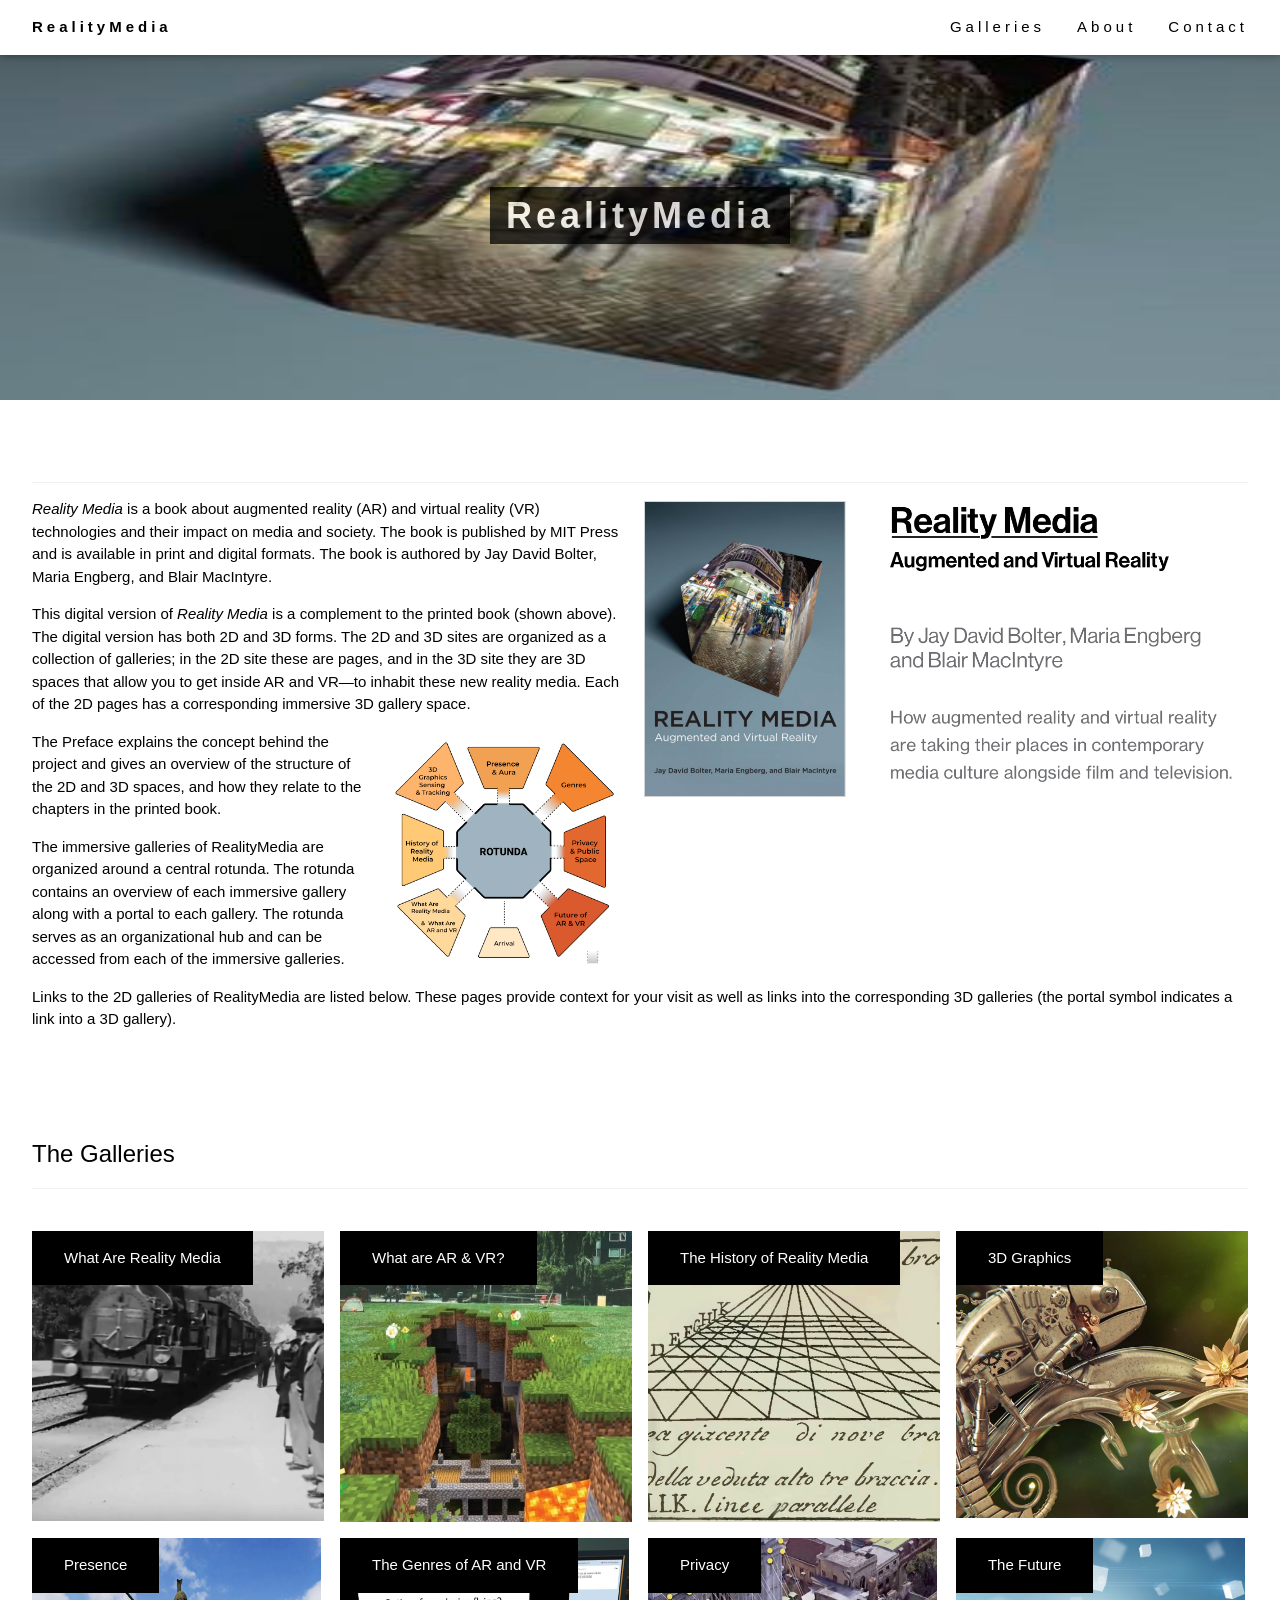
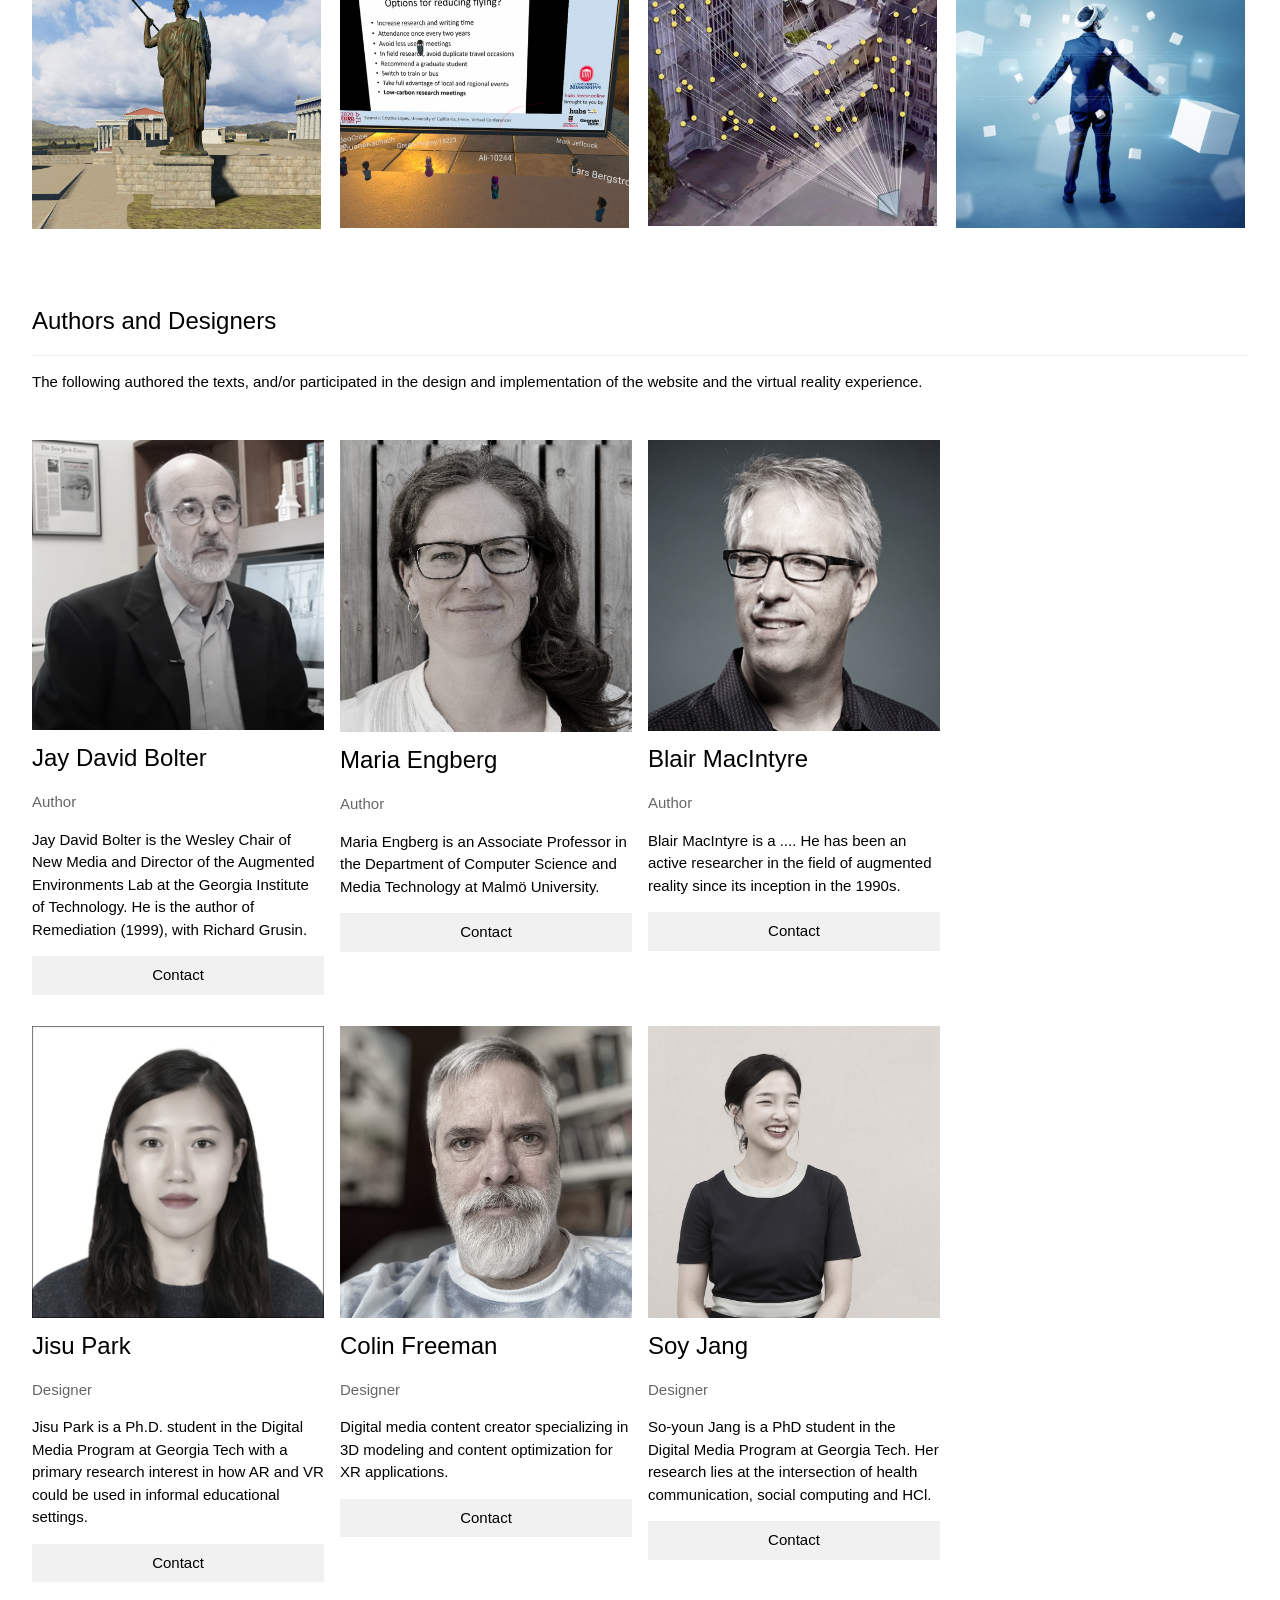
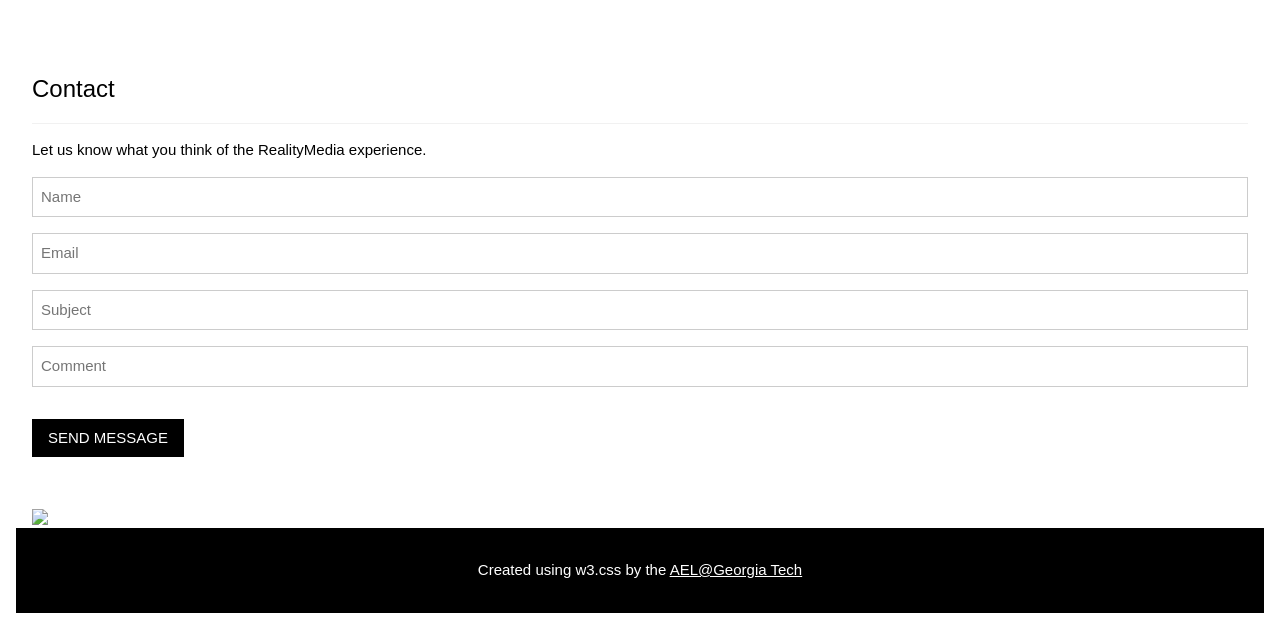
==== commit 4fbfa1fd: "more text changes" ====
--- a/index.html
+++ b/index.html
@@ -65,26 +65,26 @@
   <div class="w3-row-padding">
     <div class="w3-col l3 m6 w3-margin-bottom">
       <div class="w3-display-container">
-        <div class="w3-display-topleft w3-black w3-padding"><a href="contents/1-realitymedia.html">What Are Reality Media</a></div>
+        <div class="w3-display-topleft w3-black w3-padding"><a href="contents/1-realitymedia.html" class="w3-bar-item w3-button">What Are Reality Media</a></div>
         <img src="assets/hero/laciotat_still.png" alt="LaCiotat" style="width:100%">
       </div>
     </div>
     
     <div class="w3-col l3 m6 w3-margin-bottom">
       <div class="w3-display-container">
-        <div class="w3-display-topleft w3-black w3-padding"><a href="contents/2-AR&VR.html">What are AR & VR?</a></div>
+        <div class="w3-display-topleft w3-black w3-padding"><a href="contents/2-AR&VR.html"class="w3-bar-item w3-button">What are AR & VR?</a></div>
         <img src="assets/hero/ch1-minecraft-ar.jpg" alt="Minecraft" style="width:100%">
       </div>
     </div>
     <div class="w3-col l3 m6 w3-margin-bottom">
       <div class="w3-display-container">
-        <div class="w3-display-topleft w3-black w3-padding"><a href="contents/3-History.html">The History of Reality Media</a></div>
+        <div class="w3-display-topleft w3-black w3-padding"><a href="contents/3-History.html"class="w3-bar-item w3-button">The History of Reality Media</a></div>
         <img src="assets/hero/ch2-brunelleschi.jpg" alt="History" style="width:100%">
       </div>
     </div>
     <div class="w3-col l3 m6 w3-margin-bottom">
       <div class="w3-display-container">
-        <div class="w3-display-topleft w3-black w3-padding"><a href="contents/4-graphics.html">3D Graphics</a></div>
+        <div class="w3-display-topleft w3-black w3-padding"><a href="contents/4-graphics.html"class="w3-bar-item w3-button">3D Graphics</a></div>
         <img src="assets/hero/ch3-zaki-lizard.jpg" alt="Graphics" style="width:100%">
       </div>
     </div>
@@ -93,25 +93,25 @@
   <div class="w3-row-padding">
     <div class="w3-col l3 m6 w3-margin-bottom">
       <div class="w3-display-container">
-        <div class="w3-display-topleft w3-black w3-padding"><a href="contents/5-presence.html">Presence</a></div>
+        <div class="w3-display-topleft w3-black w3-padding"><a href="contents/5-presence.html"class="w3-bar-item w3-button">Presence</a></div>
         <img src="assets/hero/ch5-promachos.png" alt="Presence" style="width:99%">
       </div>
     </div>
     <div class="w3-col l3 m6 w3-margin-bottom">
       <div class="w3-display-container">
-        <div class="w3-display-topleft w3-black w3-padding"><a href="contents/6-genres.html">The Genres of AR and VR</a></div>
+        <div class="w3-display-topleft w3-black w3-padding"><a href="contents/6-genres.html"class="w3-bar-item w3-button">The Genres of AR and VR</a></div>
         <img src="assets/hero/ch6-genres.jpg" alt="Genres" style="width:99%">
       </div>
     </div>
     <div class="w3-col l3 m6 w3-margin-bottom">
       <div class="w3-display-container">
-        <div class="w3-display-topleft w3-black w3-padding"><a href="contents/7-privacy.html">Privacy</a></div>
+        <div class="w3-display-topleft w3-black w3-padding"><a href="contents/7-privacy.html"class="w3-bar-item w3-button">Privacy</a></div>
         <img src="assets/hero/ch9-privacy.jpg" alt="Privacy" style="width:99%">
       </div>
     </div>
     <div class="w3-col l3 m6 w3-margin-bottom">
       <div class="w3-display-container">
-        <div class="w3-display-topleft w3-black w3-padding"><a href="contents/8-future.html">The Future</a></div>
+        <div class="w3-display-topleft w3-black w3-padding"><a href="contents/8-future.html"class="w3-bar-item w3-button" >The Future</a></div>
         <img src="assets/hero/ch10-future.jpg" alt="Future" style="width:99%">
       </div>
     </div>
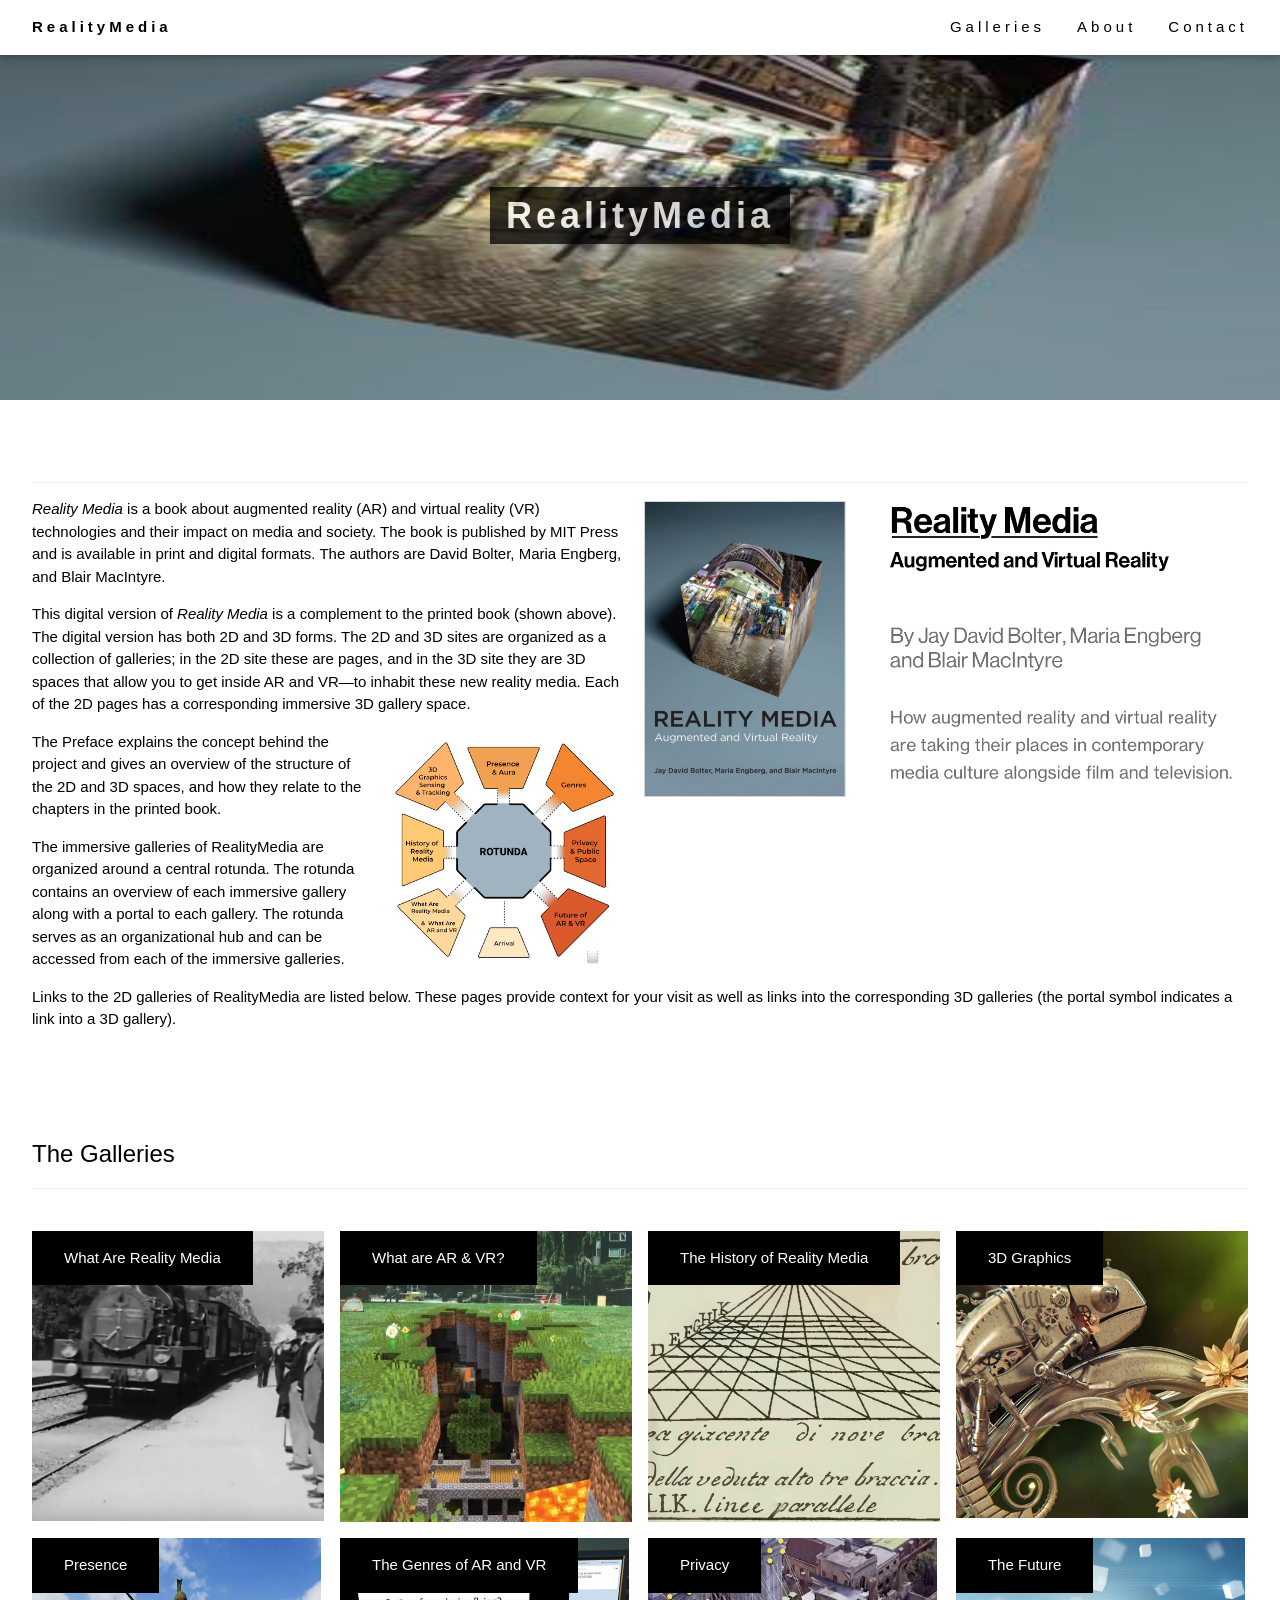
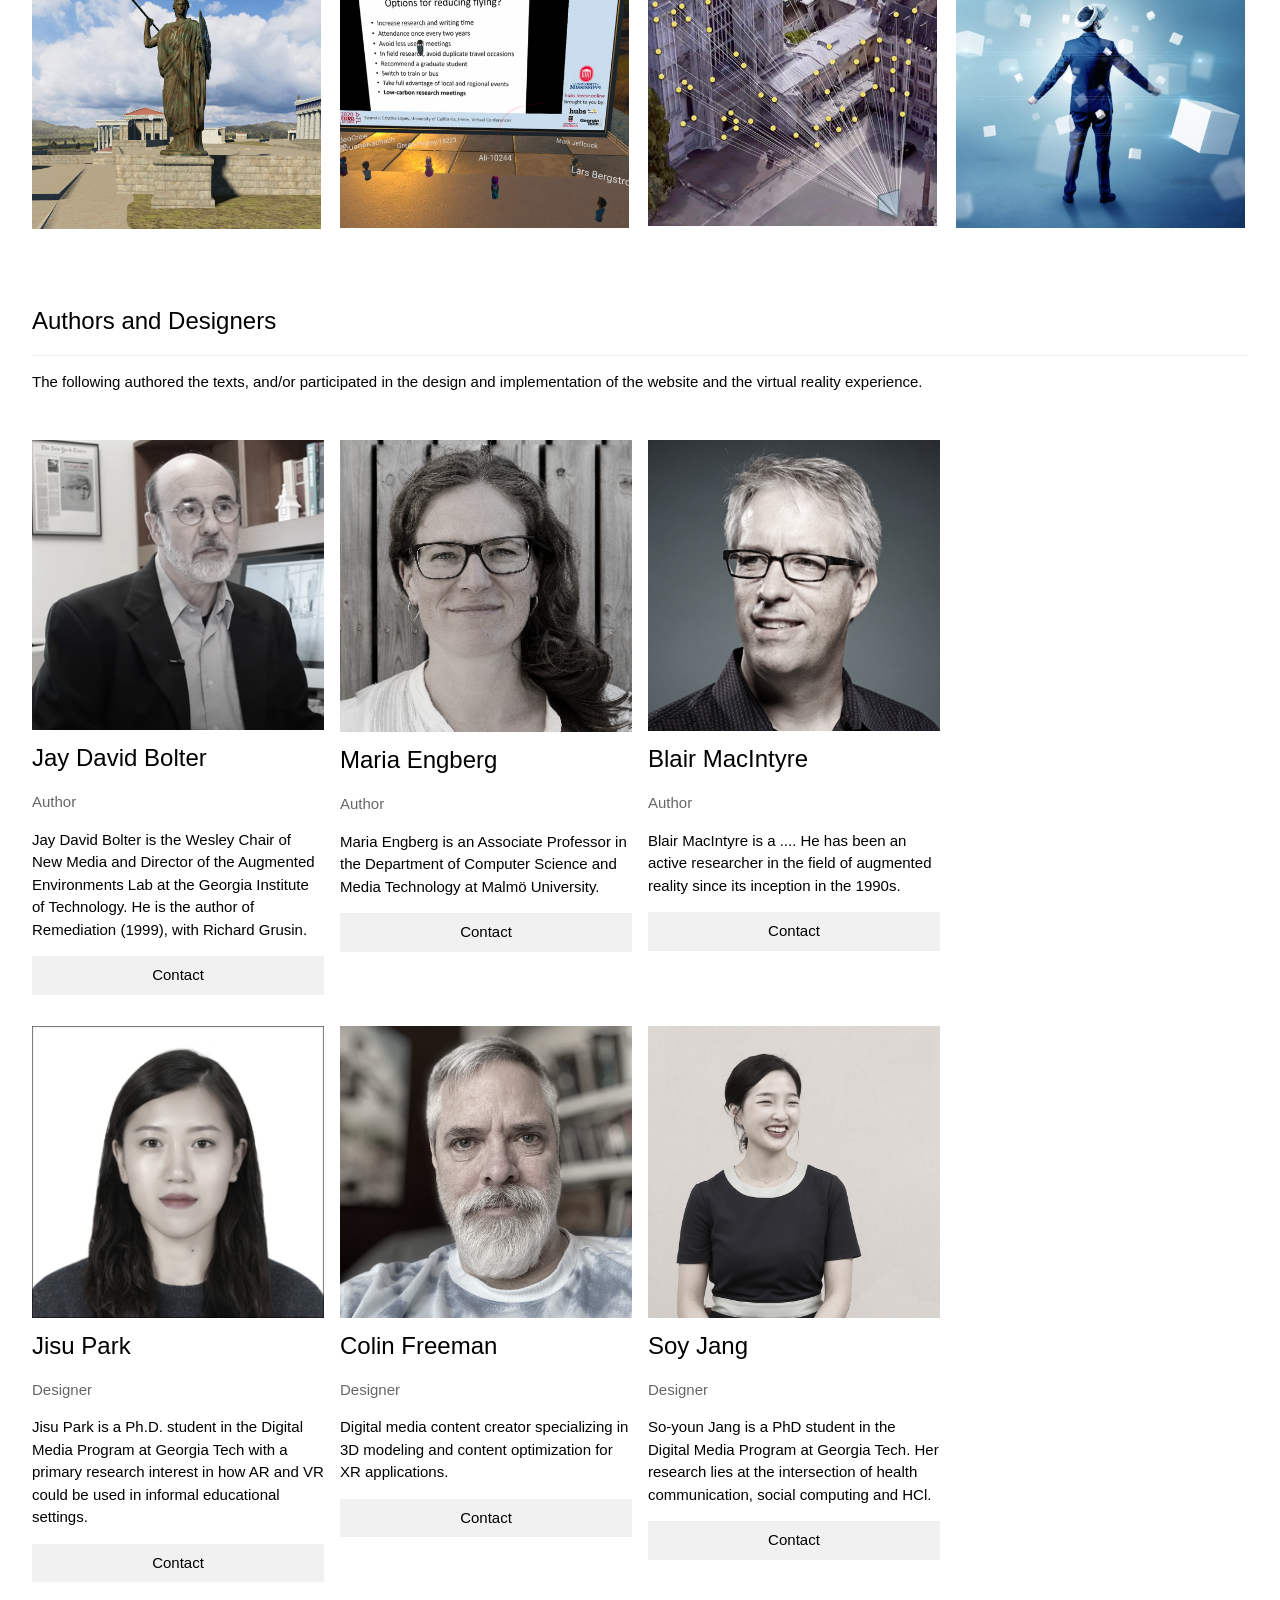
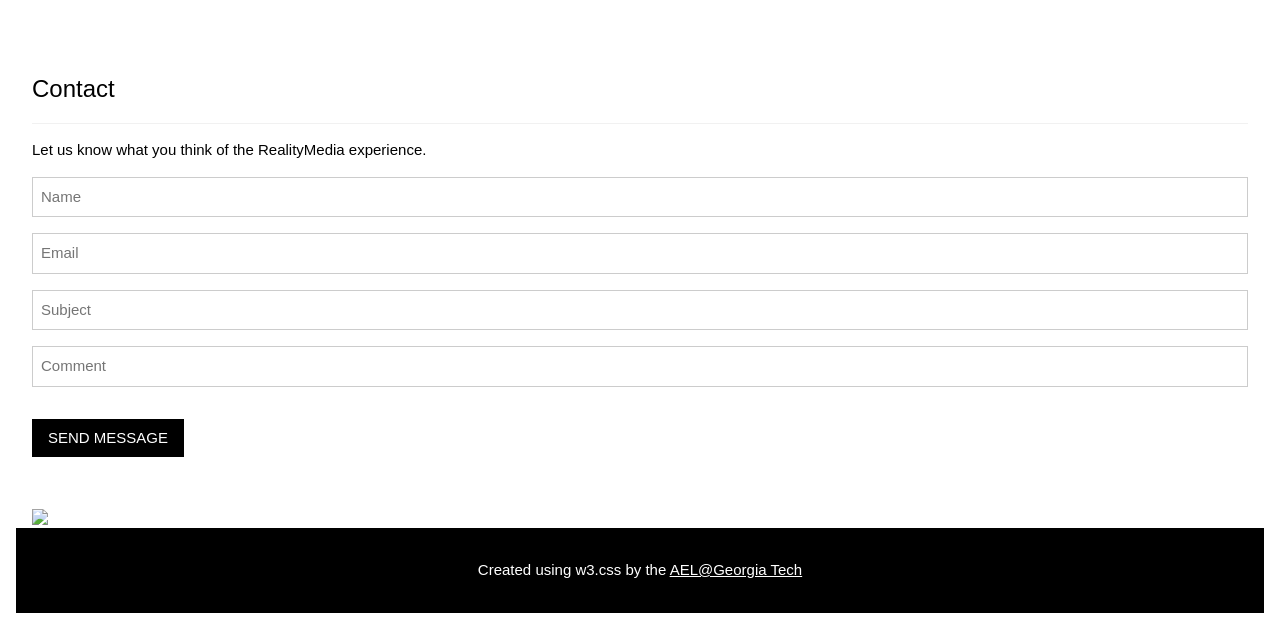
==== commit fdff54d9: "made a change to test the custom domain I made this change just to test if the custom domain name is" ====
--- a/index.html
+++ b/index.html
@@ -40,7 +40,7 @@
       <a href="https://mitpress.mit.edu/books/reality-media"><img src="assets/book/mit-press-image.png" class="w3-right" style="margin: 0 0 10px 15px; width: 50%;" ></img></a>
     </div>
     <p>
-      <i>Reality Media</i> is a book about augmented reality (AR) and virtual reality (VR) technologies and their impact on media and society. The book is published by MIT Press and is available in print and digital formats. The book is authored by Jay David Bolter, Maria Engberg, and Blair MacIntyre.
+      <i>Reality Media</i> is a book about augmented reality (AR) and virtual reality (VR) technologies and their impact on media and society. The book is published by MIT Press and is available in print and digital formats. The authors are David Bolter, Maria Engberg, and Blair MacIntyre.
     <p>
       This digital version of <i>Reality Media</i> is a complement to the printed book (shown above). The digital version has both 2D and 3D forms.
       The 2D and 3D sites are organized as a collection of galleries; in the 2D site these are pages, and in the 3D site they are 3D spaces that allow you to get inside AR and VR—to inhabit these new reality media. Each of the 2D pages has a corresponding immersive 3D gallery space.
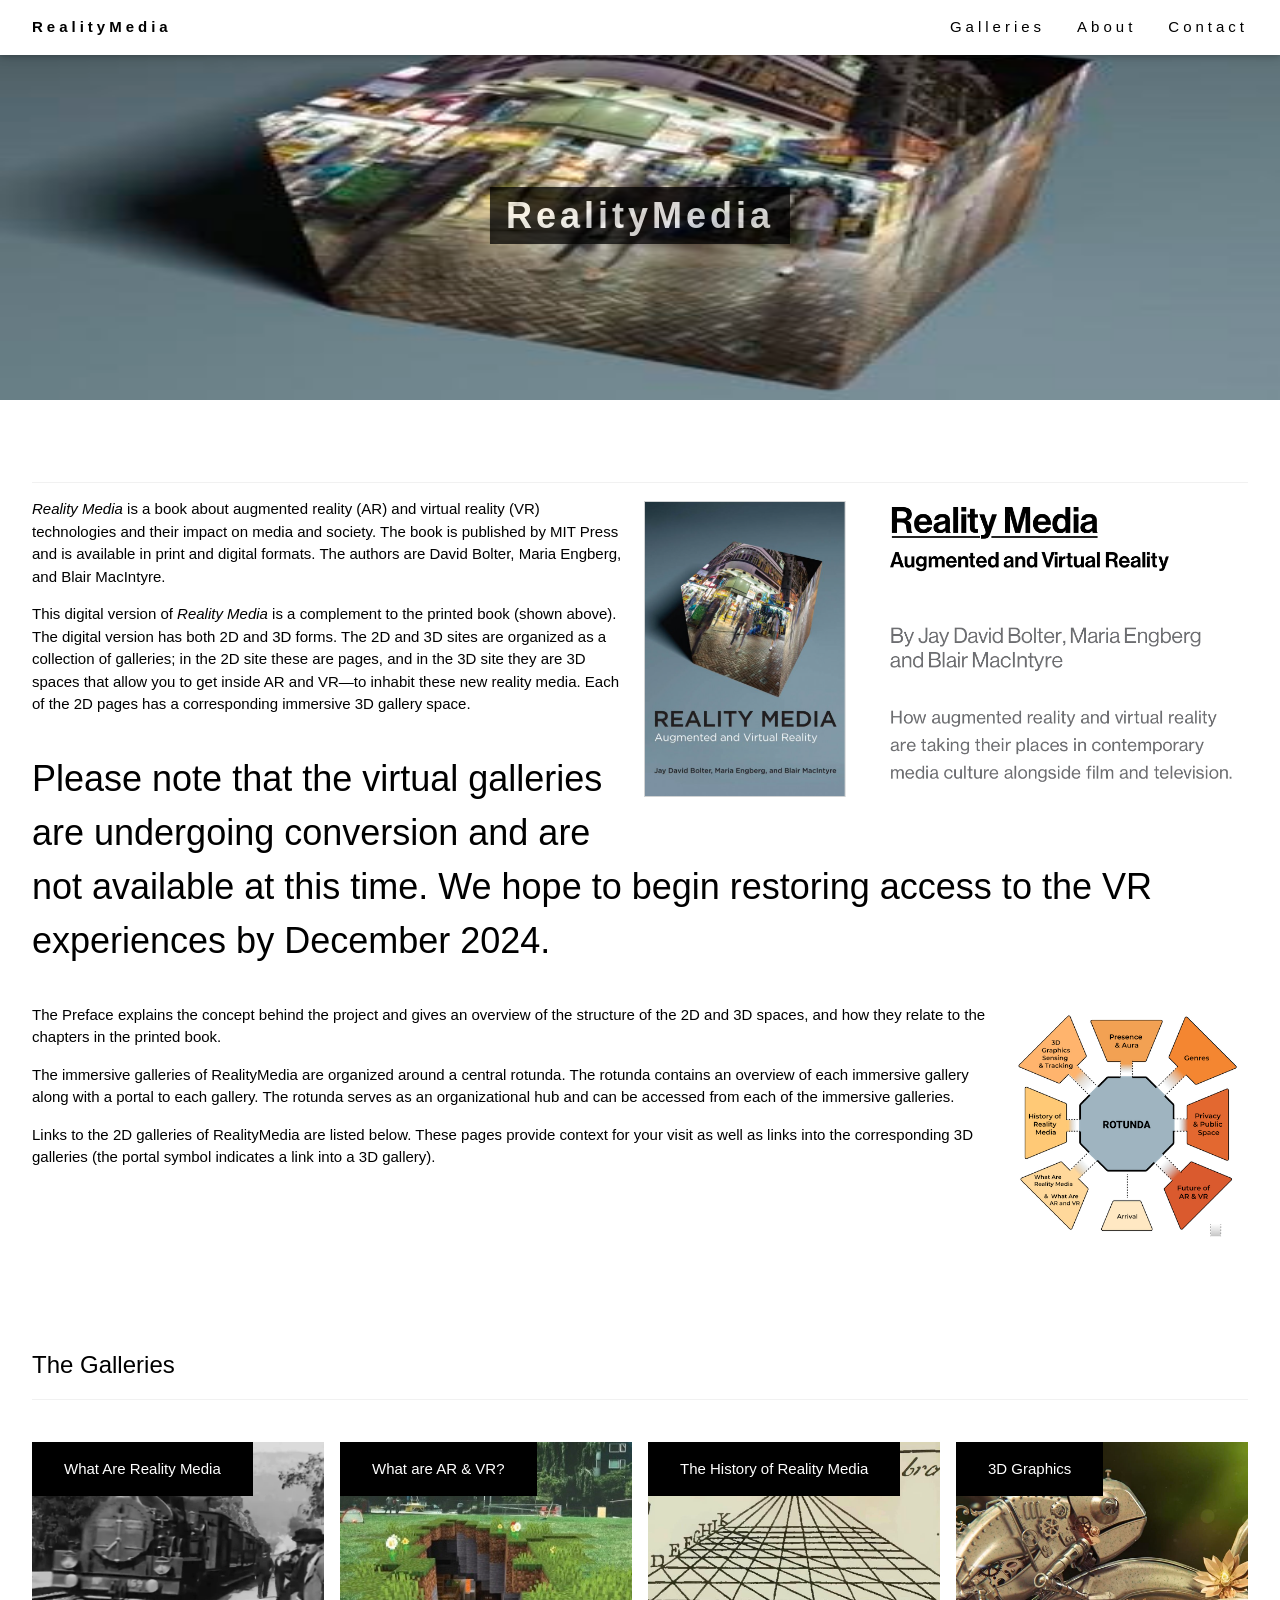
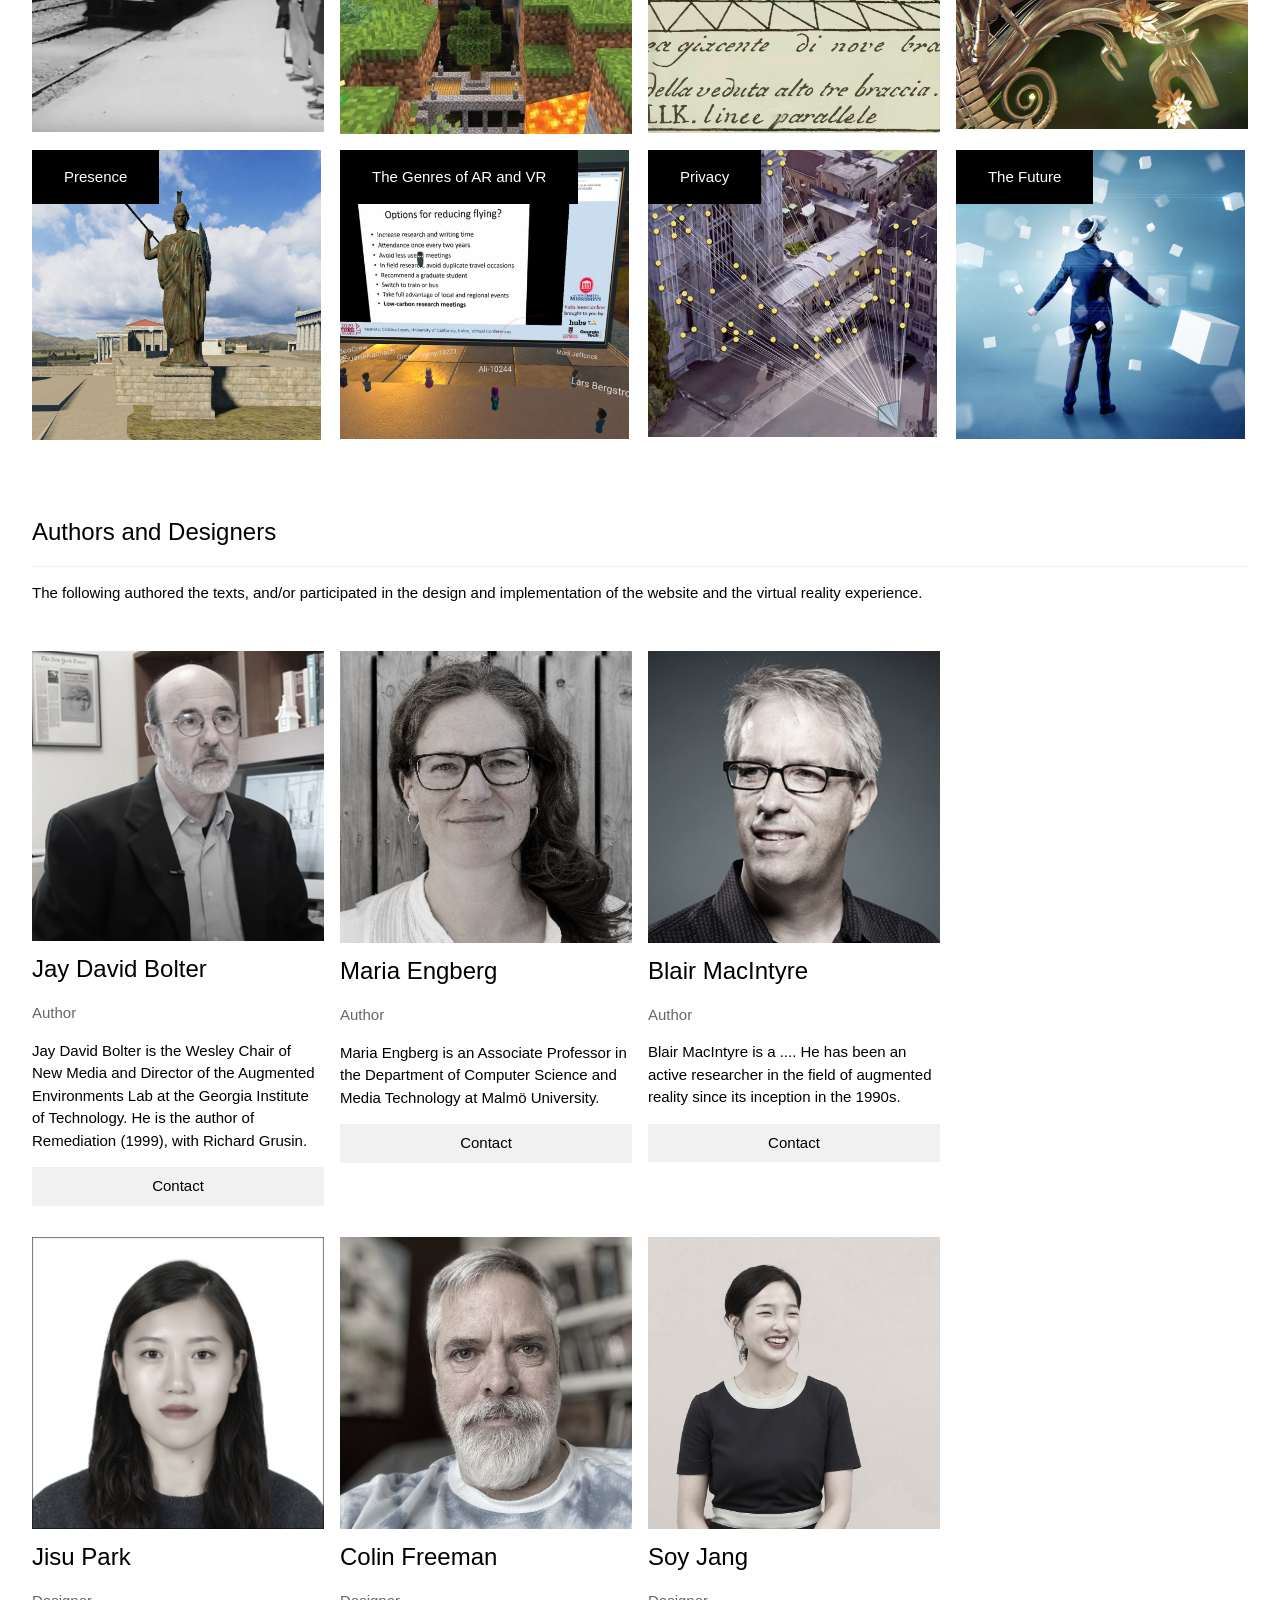
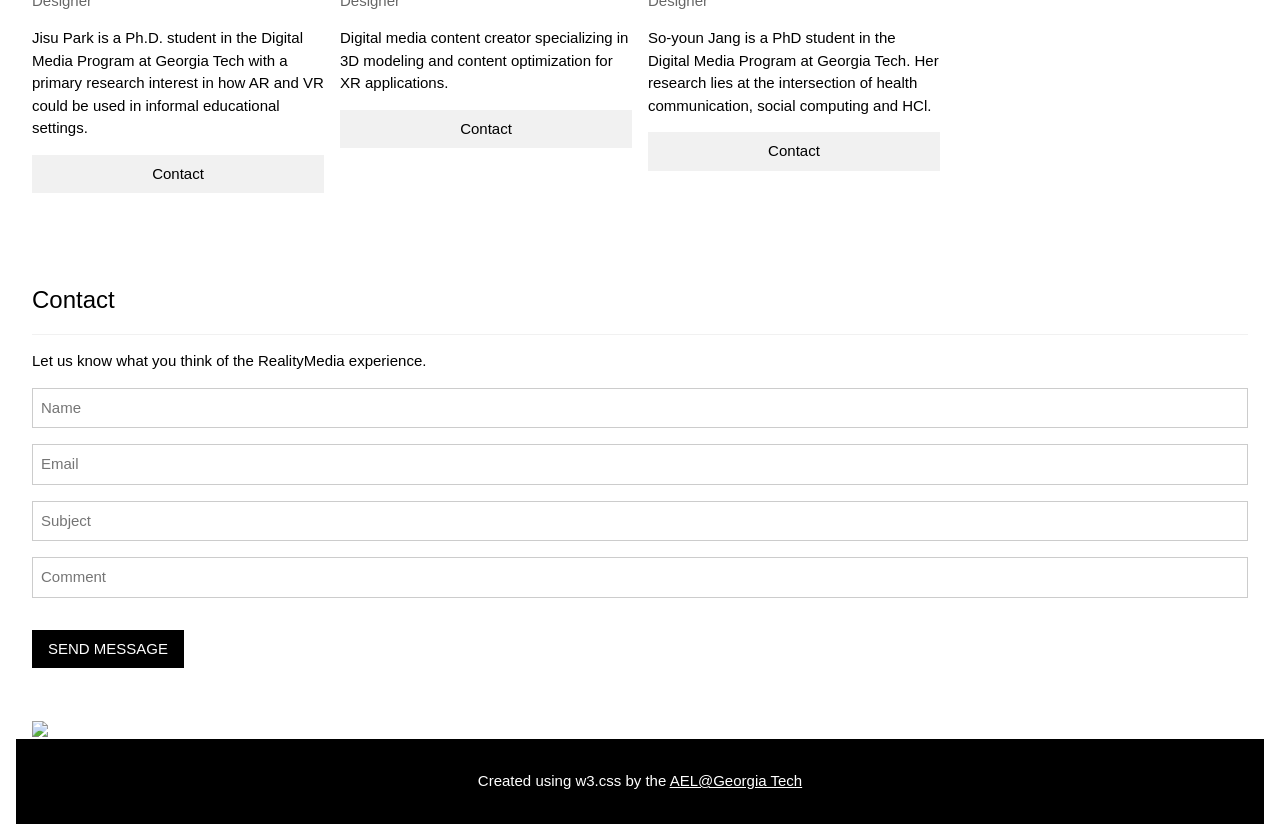
==== commit bc91c84e: "fix to text on first page" ====
--- a/index.html
+++ b/index.html
@@ -44,6 +44,8 @@
     <p>
       This digital version of <i>Reality Media</i> is a complement to the printed book (shown above). The digital version has both 2D and 3D forms.
       The 2D and 3D sites are organized as a collection of galleries; in the 2D site these are pages, and in the 3D site they are 3D spaces that allow you to get inside AR and VR—to inhabit these new reality media. Each of the 2D pages has a corresponding immersive 3D gallery space.
+    </p>
+    <p class="w3-xxlarge">Please note that the virtual galleries are undergoing conversion and are not available at this time. We hope to begin restoring access to the VR experiences by December 2024.
     </p>
     <p>
       <img src="assets/book/realitymediamap-smaller.png" class="w3-right" style="margin: 0 0 10px 15px; width: 20%;" ></img>
